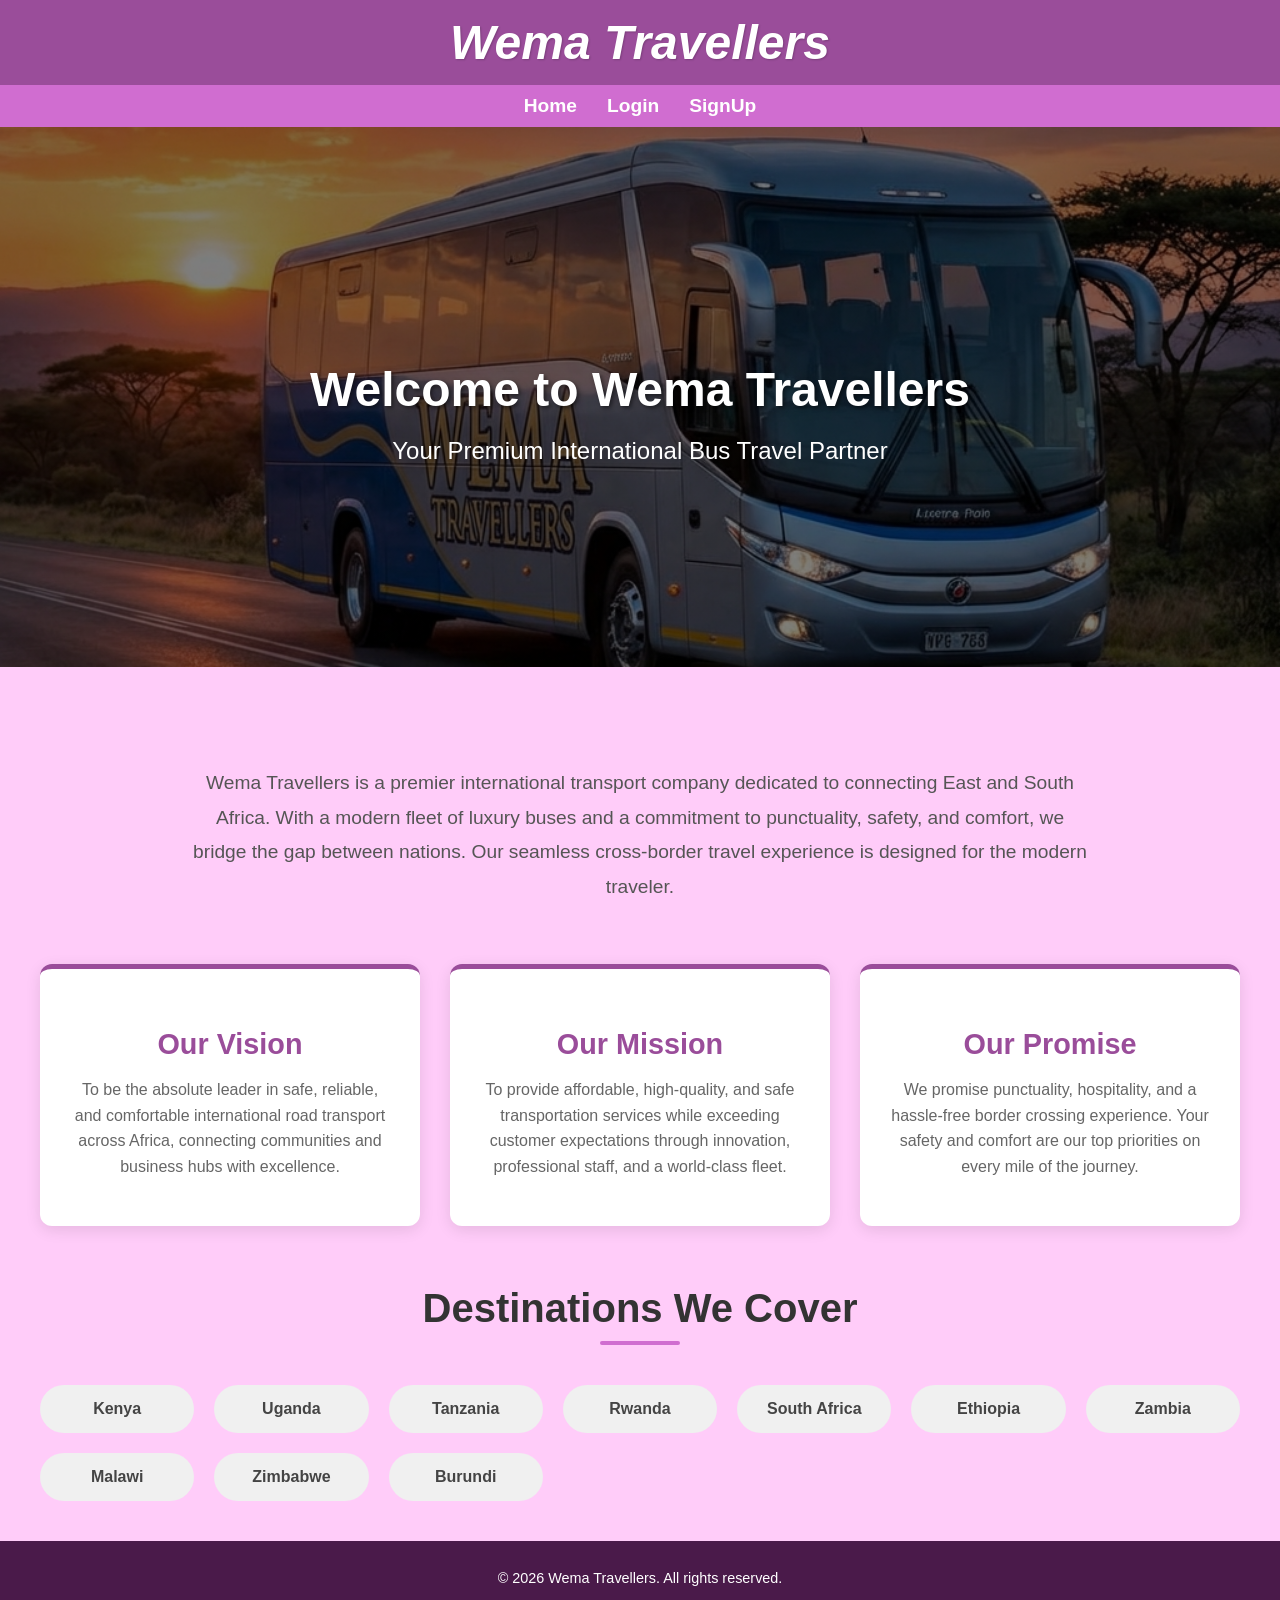
==== pages/index.html @ 7a8e4afc "Initial Commit: Add IBBS Prototype" ====
<!DOCTYPE html>
<html lang="en">

<head>
  <meta charset="UTF-8">
  <meta name="viewport" content="width=device-width, initial-scale=1.0">
  <title>Wema Travellers - Home</title>
  <link rel="stylesheet" href="css/style.css">
  <link rel="stylesheet" href="css/main.css">
  <style>
    /* Hero Section */
    .hero {
      background-image: linear-gradient(rgba(0, 0, 0, 0.5), rgba(0, 0, 0, 0.5)), url('img/wema_bus_sunset.png');
      height: 60vh;
      background-position: center;
      background-size: cover;
      display: flex;
      justify-content: center;
      align-items: center;
      text-align: center;
      color: white;
      margin-bottom: 40px;
    }

    .hero h1 {
      font-size: 3rem;
      margin-bottom: 20px;
      text-shadow: 2px 2px 4px rgba(0, 0, 0, 0.5);
    }

    .hero p {
      font-size: 1.5rem;
      max-width: 800px;
      margin: 0 auto;
    }

    /* Section Container */
    .section-container {
      max-width: 1200px;
      margin: 0 auto;
      padding: 40px 20px;
    }

    h2.section-title {
      text-align: center;
      color: #333;
      font-size: 2.5rem;
      margin-bottom: 40px;
    }

    h2.section-title::after {
      content: '';
      display: block;
      width: 80px;
      height: 4px;
      background-color: var(--pink);
      /* Using our brand pink */
      margin: 10px auto 0;
      border-radius: 2px;
    }

    /* Vision Mission Goals Grid */
    .vmg-grid {
      display: grid;
      grid-template-columns: repeat(auto-fit, minmax(300px, 1fr));
      gap: 30px;
      margin-bottom: 60px;
    }

    .vmg-card {
      background: white;
      padding: 30px;
      border-radius: 12px;
      box-shadow: 0 4px 15px rgba(0, 0, 0, 0.1);
      text-align: center;
      transition: transform 0.3s ease;
      border-top: 5px solid var(--purple);
    }

    .vmg-card:hover {
      transform: translateY(-10px);
    }

    .vmg-card h3 {
      color: var(--purple);
      font-size: 1.8rem;
      margin-bottom: 15px;
    }

    .vmg-card p {
      color: #666;
      line-height: 1.6;
    }

    /* Countries Grid */
    .countries-grid {
      display: grid;
      grid-template-columns: repeat(auto-fill, minmax(150px, 1fr));
      gap: 20px;
      text-align: center;
    }

    .country-pill {
      background-color: #f0f0f0;
      padding: 15px;
      border-radius: 50px;
      font-weight: 600;
      color: #444;
      transition: background 0.3s, color 0.3s;
    }

    /* 
    HOVER EFFECT FIX: 
    Updated to match dark purple footer theme.
    */
    .country-pill:hover {
      background-color: #4a1a4a !important;
      border: 2px solid #4a1a4a !important;
      color: white !important;
      cursor: pointer;
      transform: scale(1.05);
      font-weight: bold;
    }

    /* Intro Text */
    .intro-text {
      text-align: center;
      font-size: 1.2rem;
      color: #555;
      max-width: 900px;
      margin: 0 auto 60px;
      line-height: 1.8;
    }
  </style>
</head>

<body>

  <!-- Public Header -->
  <script src="js/header1.js"></script>

  <!-- Hero Section -->
  <div class="hero">
    <div class="hero-content">
      <h1>Welcome to Wema Travellers</h1>
      <p>Your Premium International Bus Travel Partner</p>
    </div>
  </div>

  <div class="section-container">

    <!-- Introduction -->
    <div class="intro-text">
      <p>
        Wema Travellers is a premier international transport company dedicated to connecting East and South Africa.
        With a modern fleet of luxury buses and a commitment to punctuality, safety, and comfort, we bridge the gap
        between nations.
        Our seamless cross-border travel experience is designed for the modern traveler.
      </p>
    </div>

    <!-- Vision, Mission, Goals -->
    <div class="vmg-grid">
      <div class="vmg-card">
        <h3>Our Vision</h3>
        <p>To be the absolute leader in safe, reliable, and comfortable international road transport across Africa,
          connecting communities and business hubs with excellence.</p>
      </div>
      <div class="vmg-card">
        <h3>Our Mission</h3>
        <p>To provide affordable, high-quality, and safe transportation services while exceeding customer expectations
          through innovation, professional staff, and a world-class fleet.</p>
      </div>
      <div class="vmg-card">
        <h3>Our Promise</h3>
        <p>We promise punctuality, hospitality, and a hassle-free border crossing experience. Your safety and comfort
          are our top priorities on every mile of the journey.</p>
      </div>
    </div>

    <!-- Countries Coverage -->
    <h2 class="section-title">Destinations We Cover</h2>
    <div class="countries-grid">
      <div class="country-pill">Kenya</div>
      <div class="country-pill">Uganda</div>
      <div class="country-pill">Tanzania</div>
      <div class="country-pill">Rwanda</div>
      <div class="country-pill">South Africa</div>
      <div class="country-pill">Ethiopia</div>
      <div class="country-pill">Zambia</div>
      <div class="country-pill">Malawi</div>
      <div class="country-pill">Zimbabwe</div>
      <div class="country-pill">Burundi</div>
    </div>

  </div>

  <script src="js/footer.js"></script>

</body>

</html>
---- pages/css/style.css ----
/* ========================================================================== */
/* SECONDARY STYLESHEET (style.css) */
/* ========================================================================== */
/* Theme customization. */
/* ========================================================================== */

/* --- GENERAL BODY OVERRIDES --- */
body {
  background-color: var(--body-bg);
  /* Pink */
  color: var(--text-color);
  display: flex;
  flex-direction: column;
  min-height: 100vh;
}

/* --- HEADER OVERRIDES --- */
#banner {
  background-color: var(--header-bg);
  /* Medium Purple */
}

#nav-links {
  background-color: var(--nav-bg);
  /* Light Purple */
}

#nav-links a {
  color: white !important;
  /* Force white text */
}

/* --- CONTENT BOXES --- */
/* Used for dashboard panels */
.view-container,
.profile-container,
.ticket-container {
  background: rgba(255, 255, 255, 0.5) !important;
  /* Semi-transparent white */
  border: 2px solid var(--header-bg);
  border-radius: 15px;
  margin-bottom: 40px;
  /* Preserve space at the bottom for other pages */
}

/* --- TABLES --- */
/* Force purple headers on all tables */
th {
  background-color: var(--header-bg) !important;
  color: white !important;
}

/* --- FOOTER --- */
footer,
#footer {
  background-color: #4a1a4a !important;
  /* Dark Purple for better readability and theme consistency */
  color: white !important;
  text-align: center;
  padding: 15px;
  /* Removed fixed position to allow scrolling to the bottom */
  margin-top: 0;
  font-size: 0.9rem;
  width: 100%;
  box-sizing: border-box;
}
---- pages/css/main.css ----
/* ========================================================================== */
/* MAIN STYLESHEET (main.css) */
/* ========================================================================== */
/* CORES STYLES & VARIABLES */
/* This file defines the global color palette and basic element shapes. */
/* ========================================================================== */

:root {
  /* --- COLOR PALETTE (Based on Screenshots) --- */
  --header-bg: #9a4d9a;
  /* Medium Purple (Header Background) */
  --nav-bg: #d06dd0;
  /* Lighter Purple (Nav Bar Background) */
  --body-bg: #ffccf9;
  /* Light Pink (Main Background) */
  --input-bg: #ffe6ff;
  /* Very Light Pink (Input Fields) */
  --text-color: #5a2a5a;
  /* Dark Purple (Text) */
  --button-color: #ff9999;
  /* Peachy Pink (Buttons) */
  --button-border: #000000;
  /* Black Border for Buttons/Inputs */

  /* --- BRAND COLORS (Used in new dashboard components) --- */
  --purple: #9a4d9a;
  --pink: #d06dd0;
}

/* --- GLOBAL RESET --- */
body {
  margin: 0;
  padding: 0;
  font-family: 'Comic Sans MS', 'Chalkboard SE', sans-serif;
  /* Playful font as seen in images */
  background-color: var(--body-bg);
  color: var(--text-color);
}

/* --- HEADER / BANNER --- */
#banner {
  background-color: var(--header-bg);
  color: white;
  text-align: center;
  padding: 15px;
  font-size: 1.5rem;
  font-weight: bold;
  font-style: italic;
  text-shadow: 1px 1px 2px rgba(0, 0, 0, 0.2);
}

#banner h1 {
  margin: 0;
}

/* --- NAVIGATION BAR --- */
#nav-links {
  background-color: var(--nav-bg);
  padding: 10px;
  text-align: center;
  display: flex;
  justify-content: center;
  /* Center the links */
  align-items: center;
  position: relative;
}

#nav-links a {
  color: white;
  text-decoration: none;
  font-size: 1.2rem;
  margin: 0 15px;
  font-weight: bold;
}

#nav-links a:hover {
  text-decoration: underline;
}

/* --- INPUT FIELDS (Pill Shape) --- */
input.input {
  width: 100%;
  padding: 12px 20px;
  margin: 8px 0;
  display: inline-block;
  border: 2px solid var(--button-border);
  /* Bold black border */
  border-radius: 25px;
  /* Pill shape */
  box-sizing: border-box;
  background-color: var(--input-bg);
  font-family: inherit;
  font-size: 1rem;
}

/* --- BUTTONS (Pill Shape + Shadow) --- */
.button,
button {
  background-color: var(--button-color);
  color: black;
  padding: 12px 20px;
  margin: 10px 0;
  border: 2px solid var(--button-border);
  /* Black border */
  border-radius: 25px;
  /* Pill shape */
  cursor: pointer;
  width: 100%;
  font-size: 1.1rem;
  font-weight: bold;
  box-shadow: 3px 3px 0px rgba(0, 0, 0, 1);
  /* Hard shadow effect */
  transition: transform 0.1s, box-shadow 0.1s;
}

.button:active,
button:active {
  transform: translate(2px, 2px);
  box-shadow: 1px 1px 0px rgba(0, 0, 0, 1);
}

/* Specific Button Colors override */
.cta-btn {
  background-color: #ff9999 !important;
  /* Force the peach color */
}

/* "View Ticket" Button specific style (Action Button) */
.action-btn {
  display: inline-block;
  width: auto;
  /* Don't stretch */
  padding: 5px 15px;
  font-size: 0.9rem;
  color: white !important;
  text-decoration: none;
  border-radius: 5px;
  box-shadow: none;
  border: none;
}

.btn-view {
  background-color: #9a4d9a;
}

/* Purple for view */
.btn-delete {
  background-color: #ff4d4d;
}

/* Red for delete */
.btn-cancel {
  background-color: #ba68c8;
}

/* Lighter purple/pink for cancel */

/* --- LABELS --- */
label {
  font-weight: bold;
  display: block;
  margin-top: 10px;
  margin-bottom: 5px;
  color: var(--text-color);
}

/* --- LINKS --- */
a {
  color: var(--header-bg);
  text-decoration: none;
}

a:hover {
  text-decoration: underline;
}
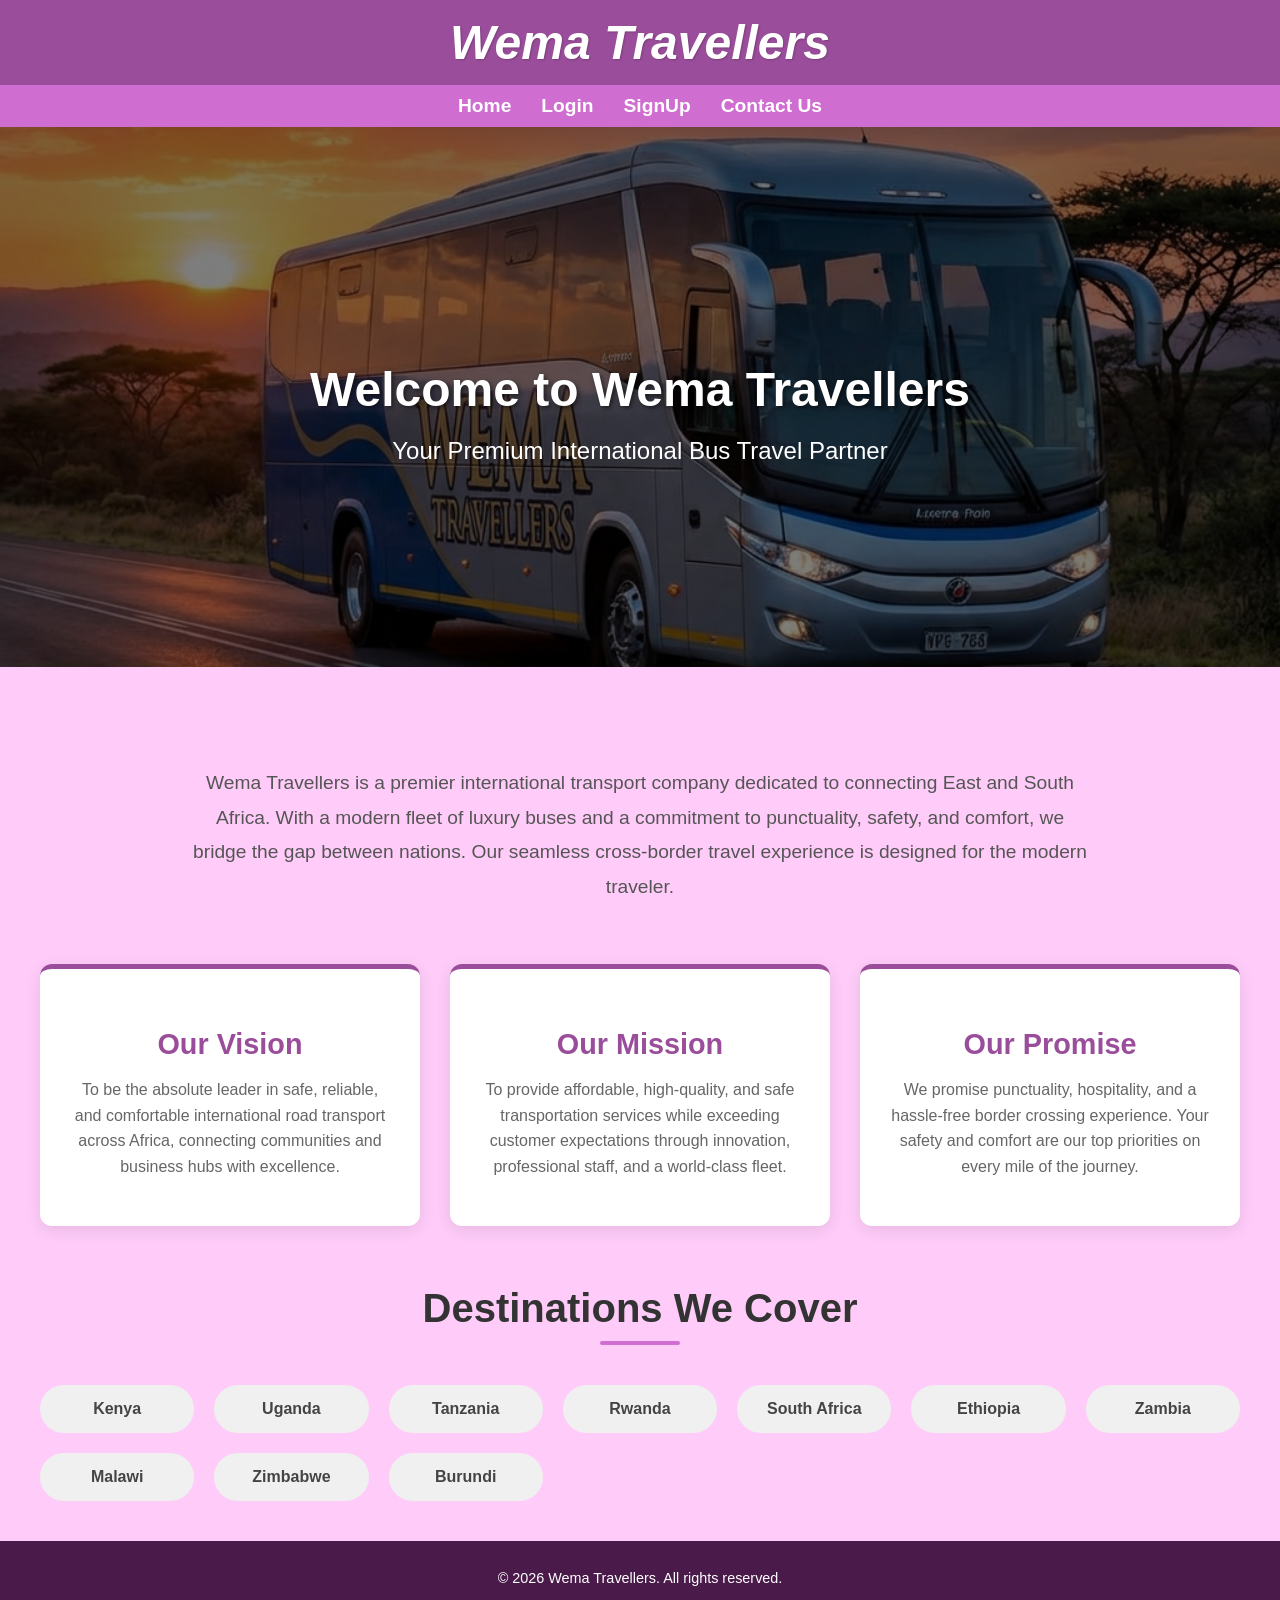
==== commit 234ffb0f: "Adding print Ticket functionality and adding dropdowns for navigation" ====
--- a/pages/index.html
+++ b/pages/index.html
@@ -1,155 +1,233 @@
-<!DOCTYPE html>
+<!DOCTYPE html> <!-- Declares this document as an HTML5 document, the modern standard for web pages. -->
 <html lang="en">
+<!-- The root element of the HTML page, specifying "en" (English) as the primary language for SEO and accessibility. -->
 
 <head>
+  <!-- Container for metadata: information about the page that isn't displayed directly to the user but is used by the browser and search engines. -->
   <meta charset="UTF-8">
+  <!-- Sets the character encoding to UTF-8, which supports almost all characters and symbols across all languages. -->
   <meta name="viewport" content="width=device-width, initial-scale=1.0">
+  <!-- Ensures the page is responsive, setting the initial zoom level to 100% and matching the device's width. -->
   <title>Wema Travellers - Home</title>
+  <!-- The text shown in the browser tab and search engine results for this page. -->
   <link rel="stylesheet" href="css/style.css">
+  <!-- Links an external CSS file for theme variables and common styles across multiple pages. -->
   <link rel="stylesheet" href="css/main.css">
+  <!-- Links an external CSS file for structural and layout-specific styles. -->
   <style>
-    /* Hero Section */
+    /* Opens an internal stylesheet block to define styles specific only to this home page. */
+    /* Hero Section - The large, visually striking header at the top of the page. */
     .hero {
+      /* background-image: Applies a visual layer. linear-gradient creates a dark overlay for text readability. */
+      /* rgba(0, 0, 0, 0.5): r=red(0), g=green(0), b=blue(0), a=alpha/transparency(0.5 or 50%). It creates a semi-transparent black. */
+      /* url('img/wema_bus_sunset.png'): The actual background image path. */
       background-image: linear-gradient(rgba(0, 0, 0, 0.5), rgba(0, 0, 0, 0.5)), url('img/wema_bus_sunset.png');
       height: 60vh;
+      /* Sets the height to 60% of the viewport height (the user's screen height). */
       background-position: center;
+      /* Ensures the focal point of the background image stays in the center of the box. */
       background-size: cover;
+      /* Commands the image to stretch or shrink to fill the entire container without losing its aspect ratio. */
       display: flex;
+      /* Enables Flexbox, an advanced layout tool for aligning child elements. */
       justify-content: center;
+      /* Horizontally centers all content within this flex container. */
       align-items: center;
-      text-align: center;
+      /* Vertically centers all content within this flex container. */
+      text-align: center;
+      /* Centers any wrapped or inline text inside this container. */
       color: white;
+      /* Sets the default text color to white for high contrast against the dark background. */
       margin-bottom: 40px;
+      /* Adds 40 pixels of empty space below the hero section to separate it from the content. */
     }
 
     .hero h1 {
       font-size: 3rem;
+      /* Sets a large font size relative to the default (typically 3 times the standard size). */
       margin-bottom: 20px;
+      /* Adds space below the main heading. */
+      /* text-shadow: Adds a subtle shadow behind the text for better readability on complex backgrounds. */
+      /* 2px(horizontal offset) 2px(vertical offset) 4px(blur radius) rgba(0,0,0,0.5)(black at 50% opacity). */
       text-shadow: 2px 2px 4px rgba(0, 0, 0, 0.5);
     }
 
     .hero p {
       font-size: 1.5rem;
+      /* Sets a slightly smaller but still significant font size for the sub-heading. */
       max-width: 800px;
+      /* Limits the text width to 800 pixels so it stays readable on wide monitors. */
       margin: 0 auto;
-    }
-
-    /* Section Container */
+      /* Centers the paragraph element itself horizontally within its parent. */
+    }
+
+    /* Section Container - Standardizes the width and padding for content blocks on the page. */
     .section-container {
       max-width: 1200px;
+      /* Prevents the content from stretching too wide on large screens, maintaining a focus center. */
       margin: 0 auto;
+      /* Centers the container block horizontally. */
       padding: 40px 20px;
+      /* Adds 40px padding to the top/bottom and 20px to the left/right. */
     }
 
     h2.section-title {
       text-align: center;
+      /* Centers the heading text. */
       color: #333;
+      /* Sets a dark grey color (#333) for a professional look. */
       font-size: 2.5rem;
+      /* Sets a large, prominent font size. */
       margin-bottom: 40px;
+      /* Adds space below the title. */
     }
 
     h2.section-title::after {
       content: '';
+      /* Required property for pseudo-elements (::after); creates a blank virtual box. */
       display: block;
+      /* Makes the box occupy its own line, allowing us to size it like an underline. */
       width: 80px;
+      /* Determines the length of the underline. */
       height: 4px;
+      /* Determines the thickness of the underline. */
       background-color: var(--pink);
-      /* Using our brand pink */
+      /* Applies the brand's primary pink color using a CSS variable. */
       margin: 10px auto 0;
+      /* Adds 10px top margin and uses 'auto' flags to center the box. */
       border-radius: 2px;
-    }
-
-    /* Vision Mission Goals Grid */
+      /* Curves the edges of the underline for a softer, more modern look. */
+    }
+
+    /* Vision Mission Goals Grid - Arrangement for internal company value cards. */
     .vmg-grid {
       display: grid;
+      /* Enables CSS Grid, the most powerful system for 2-dimensional layouts (rows and columns). */
+      /* repeat(auto-fit...): Automatically adds as many columns as fit the screen, with a minimum of 300px width. */
       grid-template-columns: repeat(auto-fit, minmax(300px, 1fr));
       gap: 30px;
+      /* Adds a 30-pixel gap between each card in the grid. */
       margin-bottom: 60px;
+      /* Adds significant space below the grid section. */
     }
 
     .vmg-card {
       background: white;
+      /* Ensures the card has a solid white backdrop. */
       padding: 30px;
+      /* Adds internal space between the card's edge and its content. */
       border-radius: 12px;
+      /* Rounds the corners of the card. */
+      /* box-shadow: Creates a soft elevation effect. 0(x) 4px(y) 15px(blur) rgba(black at 10% transparency). */
       box-shadow: 0 4px 15px rgba(0, 0, 0, 0.1);
       text-align: center;
+      /* Centers all text content inside the card. */
       transition: transform 0.3s ease;
+      /* Prepares a 0.3-second smooth animation for the 'hover' transform below. */
       border-top: 5px solid var(--purple);
+      /* Adds a thick purple border at the top for branding and visual interest. */
     }
 
     .vmg-card:hover {
       transform: translateY(-10px);
+      /* Lifts the card upwards by 10 pixels when the mouse cursor is over it. */
     }
 
     .vmg-card h3 {
       color: var(--purple);
+      /* Applies branding purple to the card title. */
       font-size: 1.8rem;
+      /* Sets a mid-range font size for headings in cards. */
       margin-bottom: 15px;
+      /* Adds space between the title and the paragraph below. */
     }
 
     .vmg-card p {
       color: #666;
+      /* Uses a softer grey for the body text to reduce eye strain. */
       line-height: 1.6;
-    }
-
-    /* Countries Grid */
+      /* Increases vertical space between lines of text for better readability. */
+    }
+
+    /* Countries Grid - Layout for the destination list labels. */
     .countries-grid {
       display: grid;
+      /* Activates grid layout mode. */
+      /* auto-fill: Similar to auto-fit, it populates the row dynamically. Each pill is min 150px wide. */
       grid-template-columns: repeat(auto-fill, minmax(150px, 1fr));
       gap: 20px;
-      text-align: center;
+      /* Spacing between the country pills. */
+      text-align: center;
+      /* Centers text within the pills. */
     }
 
     .country-pill {
       background-color: #f0f0f0;
+      /* Sets a very light grey background for the pills. */
       padding: 15px;
+      /* Internal spacing for the pill shape. */
       border-radius: 50px;
+      /* Fully rounds the sides to create a 'pill' or 'button' shape. */
       font-weight: 600;
+      /* Makes the text semi-bold. */
       color: #444;
+      /* Dark grey text. */
       transition: background 0.3s, color 0.3s;
+      /* Smoothly fades the background and text color on interaction. */
     }
 
     /* 
-    HOVER EFFECT FIX: 
-    Updated to match dark purple footer theme.
+    HOVER EFFECT: Enhances the pill appearance when hovered.
     */
     .country-pill:hover {
       background-color: #4a1a4a !important;
+      /* Forces a dark purple background on hover. */
       border: 2px solid #4a1a4a !important;
+      /* Adds a matching border. */
       color: white !important;
+      /* Flips text to white for clarity against the dark purple. */
       cursor: pointer;
+      /* Changes mouse to the hand 'clicking' icon. */
       transform: scale(1.05);
+      /* Slightly grows the button size by 5%. */
       font-weight: bold;
-    }
-
-    /* Intro Text */
+      /* Makes the text even bolder. */
+    }
+
+    /* Intro Text - The welcoming blurb below the hero section. */
     .intro-text {
       text-align: center;
+      /* Centers the introduction paragraph. */
       font-size: 1.2rem;
+      /* Sets a slightly larger than normal size for emphasis. */
       color: #555;
+      /* Medium grey text color. */
       max-width: 900px;
+      /* Prevents the lines from becoming too long and tiring to read. */
       margin: 0 auto 60px;
+      /* Centers the block and adds 60px space below it. */
       line-height: 1.8;
-    }
-  </style>
+      /* Generous spacing between text lines for a clean, open feel. */
+    }
+  </style> <!-- Closes the internal style block. -->
 </head>
 
-<body>
-
-  <!-- Public Header -->
+<body> <!-- The visible content of the page starts here. -->
+
+  <!-- Public Header - Dynamically injects the standard navigation bar for visitors. -->
   <script src="js/header1.js"></script>
 
-  <!-- Hero Section -->
-  <div class="hero">
-    <div class="hero-content">
-      <h1>Welcome to Wema Travellers</h1>
-      <p>Your Premium International Bus Travel Partner</p>
+  <!-- Hero Section - Visual branding area. -->
+  <div class="hero"> <!-- Background container. -->
+    <div class="hero-content"> <!-- Inner container for text centering. -->
+      <h1>Welcome to Wema Travellers</h1> <!-- Main tagline. -->
+      <p>Your Premium International Bus Travel Partner</p> <!-- Mission summary. -->
     </div>
   </div>
 
-  <div class="section-container">
-
-    <!-- Introduction -->
+  <div class="section-container"> <!-- Main content wrapper for standard alignment. -->
+
+    <!-- Introduction Paragraph -->
     <div class="intro-text">
       <p>
         Wema Travellers is a premier international transport company dedicated to connecting East and South Africa.
@@ -159,29 +237,29 @@
       </p>
     </div>
 
-    <!-- Vision, Mission, Goals -->
-    <div class="vmg-grid">
-      <div class="vmg-card">
-        <h3>Our Vision</h3>
+    <!-- Vision, Mission, and Promises (Value Cards) -->
+    <div class="vmg-grid"> <!-- Grid wrapper. -->
+      <div class="vmg-card"> <!-- Individual value card. -->
+        <h3>Our Vision</h3> <!-- Card Title. -->
         <p>To be the absolute leader in safe, reliable, and comfortable international road transport across Africa,
-          connecting communities and business hubs with excellence.</p>
+          connecting communities and business hubs with excellence.</p> <!-- Vision description. -->
       </div>
-      <div class="vmg-card">
-        <h3>Our Mission</h3>
+      <div class="vmg-card"> <!-- Individual value card. -->
+        <h3>Our Mission</h3> <!-- Card Title. -->
         <p>To provide affordable, high-quality, and safe transportation services while exceeding customer expectations
-          through innovation, professional staff, and a world-class fleet.</p>
+          through innovation, professional staff, and a world-class fleet.</p> <!-- Mission description. -->
       </div>
-      <div class="vmg-card">
-        <h3>Our Promise</h3>
+      <div class="vmg-card"> <!-- Individual value card. -->
+        <h3>Our Promise</h3> <!-- Card Title. -->
         <p>We promise punctuality, hospitality, and a hassle-free border crossing experience. Your safety and comfort
-          are our top priorities on every mile of the journey.</p>
+          are our top priorities on every mile of the journey.</p> <!-- Promise description. -->
       </div>
     </div>
 
-    <!-- Countries Coverage -->
-    <h2 class="section-title">Destinations We Cover</h2>
-    <div class="countries-grid">
-      <div class="country-pill">Kenya</div>
+    <!-- Countries Coverage (Visual List) -->
+    <h2 class="section-title">Destinations We Cover</h2> <!-- Section heading with custom underline. -->
+    <div class="countries-grid"> <!-- Grid of country labels. -->
+      <div class="country-pill">Kenya</div> <!-- Individual country label. -->
       <div class="country-pill">Uganda</div>
       <div class="country-pill">Tanzania</div>
       <div class="country-pill">Rwanda</div>
@@ -193,10 +271,11 @@
       <div class="country-pill">Burundi</div>
     </div>
 
-  </div>
-
+  </div> <!-- Closes the section-container. -->
+
+  <!-- Footer - Dynamically injects the standard bottom bar (copyright, etc.). -->
   <script src="js/footer.js"></script>
 
-</body>
-
-</html>+</body> <!-- End of the page container. -->
+
+</html> <!-- End of the HTML document. -->
--- a/pages/css/style.css
+++ b/pages/css/style.css
@@ -1,66 +1,119 @@
 /* ========================================================================== */
 /* SECONDARY STYLESHEET (style.css) */
+/* This file is used for fine-tuning the theme and overriding global defaults for specific layouts. */
 /* ========================================================================== */
 /* Theme customization. */
 /* ========================================================================== */
 
+/*
+ * =========================================================================
+ * CSS !IMPORTANT PROPERTY EXPLANATION
+ * =========================================================================
+ * The '!important' syntax is a CSS rule used to "force" a specific style to apply,
+ * even if there are other rules that would normally override it.
+ *
+ * HOW IT WORKS:
+ * 1. CSS normally follows "Specificity" (IDs beat classes, classes beat tags).
+ * 2. It also follows "Source Order" (the rule further down in the file wins).
+ * 3. When you add '!important' to a property, it breaks these rules and
+ *    gives that specific property the HIGHEST priority possible.
+ *
+ * WHEN TO USE IT:
+ * - When you need to override complex styles from external libraries.
+ * - When you want to ensure a utility class (like a hidden class) ALWAYS works.
+ *
+ * CAUTION:
+ * Overusing !important can make a stylesheet very hard to maintain because it
+ * creates "unbreakable" rules that are difficult to change later.
+ * =========================================================================
+ */
+
 /* --- GENERAL BODY OVERRIDES --- */
-body {
+:root {
+  /* Targeted styles to modify the page body's layout further. */
   background-color: var(--body-bg);
+  /* Enforces the light pink/body background. */
   /* Pink */
   color: var(--text-color);
+  /* Enforces the dark purple text color. */
   display: flex;
+  /* Enables Flexbox on the body itself to manage page-level structure. */
   flex-direction: column;
+  /* Organizes children (Header, Content, Footer) in a vertical stack. */
   min-height: 100vh;
+  /* Ensures the body always spans at least the full height of the user's screen. */
 }
 
 /* --- HEADER OVERRIDES --- */
 #banner {
+  /* Overrides for the unique Banner ID. */
   background-color: var(--header-bg);
+  /* Directly links to the medium purple branding color. */
   /* Medium Purple */
 }
 
 #nav-links {
+  /* Overrides for the navigation link container. */
   background-color: var(--nav-bg);
+  /* Directly links to the lighter lavender/purple branding color. */
   /* Light Purple */
 }
 
 #nav-links a {
+  /* Specific overrides for navigational anchor (link) tags. */
   color: white !important;
+  /* Uses !important to force the white color, overriding any generic link color rules. */
   /* Force white text */
 }
 
 /* --- CONTENT BOXES --- */
-/* Used for dashboard panels */
+/* These classes define standardized containers for dashboard panels and profile modules. */
 .view-container,
 .profile-container,
 .ticket-container {
+  /* background: applies a semi-transparent white wash. */
+  /* rgba(255, 255, 255, 0.5): Red=255, Green=255, Blue=255 (White) at 0.5 (50%) transparency. */
   background: rgba(255, 255, 255, 0.5) !important;
   /* Semi-transparent white */
   border: 2px solid var(--header-bg);
+  /* Adds a 2px solid purple outline to separate the box from the pink background. */
   border-radius: 15px;
+  /* Adds significant curvature to the corners for a soft UI feel. */
   margin-bottom: 40px;
+  /* Adds 40px space below each container to prevent crowding. */
   /* Preserve space at the bottom for other pages */
 }
 
 /* --- TABLES --- */
-/* Force purple headers on all tables */
+/* Applies a high-visibility theme to all table data representations. */
 th {
+  /* Styles specifically for Table Header cells. */
   background-color: var(--header-bg) !important;
+  /* Forces the purple header background. */
   color: white !important;
+  /* Forces the text in headers to be bold white for maximum contrast. */
 }
 
 /* --- FOOTER --- */
 footer,
 #footer {
+  /* Targeted styles for the bottom-of-page area. */
   background-color: #4a1a4a !important;
+  /* Sets a extremely dark purple, almost black, for a grounded footer. */
   /* Dark Purple for better readability and theme consistency */
   color: white !important;
+  /* Forces copyright and link text to be white. */
   text-align: center;
+  /* Centers the footer content. */
   padding: 15px;
+  /* Adds 15px of internal padding. */
   /* Removed fixed position to allow scrolling to the bottom */
   margin-top: 0;
+  /* Ensures the footer sits flush against its preceding content unless a gap is specified elsewhere. */
   font-size: 0.9rem;
+  /* Sets a slightly smaller text size for secondary footer info. */
   width: 100%;
+  /* Ensures the footer spans the entire width of the page. */
   box-sizing: border-box;
+  /* Includes the 15px padding inside the 100% width calculation. */
 }
--- a/pages/css/main.css
+++ b/pages/css/main.css
@@ -1,175 +1,239 @@
 /* ========================================================================== */
 /* MAIN STYLESHEET (main.css) */
+/* This is the primary CSS file that defines the global look and feel of the application. */
 /* ========================================================================== */
-/* CORES STYLES & VARIABLES */
-/* This file defines the global color palette and basic element shapes. */
+/* CORE STYLES & VARIABLES */
+/* We define global design tokens here (colors, spacing) to ensure consistency across all pages. */
 /* ========================================================================== */
 
-:root {
-  /* --- COLOR PALETTE (Based on Screenshots) --- */
-  --header-bg: #9a4d9a;
+:root { /* The :root pseudo-class represents the <html> element and is used to store global CSS variables. */
+  /* --- COLOR PALETTE (Based on Branding requirements) --- */
+  --header-bg: #9a4d9a; /* Defines a Medium Purple color for the top header section. */
   /* Medium Purple (Header Background) */
-  --nav-bg: #d06dd0;
+  --nav-bg: #d06dd0; /* Defines a Lighter Purple for the navigation link area. */
   /* Lighter Purple (Nav Bar Background) */
-  --body-bg: #ffccf9;
+  --body-bg: #ffccf9; /* Defines a soft Light Pink for the main page background. */
   /* Light Pink (Main Background) */
-  --input-bg: #ffe6ff;
+  --input-bg: #ffe6ff; /* Defines an even lighter pink/white tint for the backgrounds of input boxes. */
   /* Very Light Pink (Input Fields) */
-  --text-color: #5a2a5a;
+  --text-color: #5a2a5a; /* Defines a high-contrast Dark Purple specifically for text readability. */
   /* Dark Purple (Text) */
-  --button-color: #ff9999;
+  --button-color: #ff9999; /* Defines a 'Peachy Pink' shade used for primary interaction buttons. */
   /* Peachy Pink (Buttons) */
-  --button-border: #000000;
+  --button-border: #000000; /* Defines Solid Black for borders to give a bold, defined look. */
   /* Black Border for Buttons/Inputs */
 
   /* --- BRAND COLORS (Used in new dashboard components) --- */
-  --purple: #9a4d9a;
-  --pink: #d06dd0;
+  --purple: #9a4d9a; /* Re-declaring branding purple for specific component usage. */
+  --pink: #d06dd0; /* Re-declaring branding pink for specific component usage. */
 }
 
 /* --- GLOBAL RESET --- */
-body {
+body { /* Targeted styles for the entire page body. */
+  margin: 0; /* Removes default browser margin (white space around the edges). */
+  padding: 0; /* Removes default browser padding. */
+  font-family: 'Comic Sans MS', 'Chalkboard SE', sans-serif; /* Sets a playful, rounded typography style. */
+  /* Comic Sans MS is the primary choice; Chalkboard SE is the Mac fallback; sans-serif is the generic system fallback. */
+  background-color: var(--body-bg); /* Applies the global pink background defined in the :root variables. */
+  color: var(--text-color); /* Applies the global dark purple text color for all content. */
+}
+
+/* --- HEADER / BANNER --- */
+#banner { /* Styles for the unique element with ID 'banner' (usually at the very top). */
+  background-color: var(--header-bg); /* Sets background to the branding purple. */
+  color: white; /* Forces text inside the banner to be pure white. */
+  text-align: center; /* Centers any text or child elements horizontally. */
+  padding: 15px; /* Adds 15 pixels of internal cushion space. */
+  font-size: 1.5rem; /* Makes the banner text 50% larger than the base font (1.5x size). */
+  font-weight: bold; /* Makes the text thick/heavy. */
+  font-style: italic; /* Slants the text to the right for a stylized look. */
+  /* text-shadow: Adds a drop shadow. 1px(right) 1px(down) 2px(blur) rgba(black at 20% opacity). */
+  text-shadow: 1px 1px 2px rgba(0, 0, 0, 0.2);
+}
+
+#banner h1 { /* Targeted styles for any <h1> tag nested inside the banner. */
+  margin: 0; /* Removes default heading margins to keep the banner height compact and predictable. */
+}
+
+/* --- NAVIGATION BAR --- */
+#nav-links { /* Container for the site's primary menu links. */
+  background-color: var(--nav-bg); /* Sets the lighter purple background. */
+  padding: 10px; /* Internal cushion. */
+  text-align: center; /* Centers content for browsers that don't support flexbox. */
+  display: flex; /* Activates Flexbox layout mode. */
+  justify-content: center; /* Centers the menu links horizontally. */
+  align-items: center; /* Aligns the links vertically within the 10px padding. */
+  position: relative; /* Allows child elements to be positioned relative to this bar if needed. */
+}
+
+#nav-links a { /* Styles for the links (anchors) inside the navigation bar. */
+  color: white; /* Forces links to be white. */
+  text-decoration: none; /* Removes the default blue underline from links. */
+  font-size: 1.2rem; /* Sets a clear, readable size. */
+  margin: 0 15px; /* Adds 15px gap on the left and right of EACH link to separate them. */
+  font-weight: bold; /* Makes the menu items stand out. */
+}
+
+#nav-links a:hover { /* Visual feedback when the user's mouse is over a link. */
+  text-decoration: underline; /* Briefly adds an underline to signal that the item is clickable. */
+}
+
+/* --- DROPDOWN NAVIGATION --- */
+.dropdown {
+  position: relative;
+  display: inline-block;
+}
+
+.dropdown-content {
+  display: none;
+  position: absolute;
+  background-color: #f9f9f9;
+  min-width: 200px;
+  box-shadow: 0px 8px 16px 0px rgba(0,0,0,0.2);
+  z-index: 1000;
+  border-radius: 8px;
+  top: 100%;
+  left: 50%;
+  transform: translateX(-50%);
+  padding: 10px 0;
+  text-align: left;
+}
+
+#nav-links .dropdown-content a {
+  color: #000000 !important; /* Force black for maximum visibility */
+  padding: 8px 16px;
+  text-decoration: none;
+  display: block;
   margin: 0;
-  padding: 0;
-  font-family: 'Comic Sans MS', 'Chalkboard SE', sans-serif;
-  /* Playful font as seen in images */
-  background-color: var(--body-bg);
-  color: var(--text-color);
-}
-
-/* --- HEADER / BANNER --- */
-#banner {
-  background-color: var(--header-bg);
-  color: white;
-  text-align: center;
-  padding: 15px;
-  font-size: 1.5rem;
-  font-weight: bold;
-  font-style: italic;
-  text-shadow: 1px 1px 2px rgba(0, 0, 0, 0.2);
-}
-
-#banner h1 {
-  margin: 0;
-}
-
-/* --- NAVIGATION BAR --- */
-#nav-links {
-  background-color: var(--nav-bg);
-  padding: 10px;
-  text-align: center;
-  display: flex;
-  justify-content: center;
-  /* Center the links */
-  align-items: center;
-  position: relative;
-}
-
-#nav-links a {
-  color: white;
-  text-decoration: none;
-  font-size: 1.2rem;
-  margin: 0 15px;
-  font-weight: bold;
-}
-
-#nav-links a:hover {
-  text-decoration: underline;
+  font-size: 0.85rem;
+  transition: background-color 0.2s;
+}
+
+.dropdown-content a:hover {
+  background-color: #f1f1f1;
+  text-decoration: none !important;
+}
+
+.dropdown:hover .dropdown-content {
+  display: block;
+}
+
+/* Role-based Visibility Control - ENSURING DROPDOWNS SHOW UP */
+.admin-only, .user-only, .agent-only { display: none !important; }
+
+body.admin-role .admin-only { 
+    display: inline-block !important; 
+}
+
+body.agent-role .agent-only { 
+    display: inline-block !important; 
+}
+
+body.passenger-role .user-only { 
+    display: inline-block !important; 
 }
 
 /* --- INPUT FIELDS (Pill Shape) --- */
-input.input {
-  width: 100%;
-  padding: 12px 20px;
-  margin: 8px 0;
-  display: inline-block;
-  border: 2px solid var(--button-border);
-  /* Bold black border */
-  border-radius: 25px;
-  /* Pill shape */
-  box-sizing: border-box;
-  background-color: var(--input-bg);
-  font-family: inherit;
-  font-size: 1rem;
+input.input { /* Styles for <input> elements with the class 'input'. */
+  width: 100%; /* Forces the field to stretch to the full width of its container. */
+  padding: 12px 20px; /* 12px top/bottom and 20px left/right for comfortable typing space. */
+  margin: 8px 0; /* adds vertical spacing to separate fields. */
+  display: inline-block; /* Allows the element to respect width/padding while staying in the flow. */
+  border: 2px solid var(--button-border); /* Applies a solid 2px black border. */
+  border-radius: 25px; /* Curves the edges significantly to create a smooth 'pill' shape. */
+  box-sizing: border-box; /* Ensures padding and border are included in the 100% width calculation. */
+  background-color: var(--input-bg); /* Applies the light pink background color. */
+  font-family: inherit; /* Inherits the playful 'Comic Sans' font from the body. */
+  font-size: 1rem; /* Standard text size for inputs. */
 }
 
 /* --- BUTTONS (Pill Shape + Shadow) --- */
 .button,
-button {
-  background-color: var(--button-color);
-  color: black;
-  padding: 12px 20px;
-  margin: 10px 0;
-  border: 2px solid var(--button-border);
-  /* Black border */
-  border-radius: 25px;
-  /* Pill shape */
-  cursor: pointer;
-  width: 100%;
-  font-size: 1.1rem;
-  font-weight: bold;
+button { /* Shared styles for links styled as buttons (.button) and actual <button> elements. */
+  background-color: var(--button-color); /* The signature peach color. */
+  color: black; /* Dark text for high contrast. */
+  padding: 12px 20px; /* Comfortable clicking area. */
+  margin: 10px 0; /* Vertical spacing. */
+  border: 2px solid var(--button-border); /* Strong black border. */
+  border-radius: 25px; /* Pill shape matching the inputs. */
+  cursor: pointer; /* Mandatory visual cue: changes cursor to pointer (hand). */
+  width: 100%; /* Full-width buttons for a bold mobile-friendly UI. */
+  font-size: 1.1rem; /* Slightly larger text for calls to action. */
+  font-weight: bold; /* Bold text for importance. */
+  /* box-shadow: Creates a 'retro' hard shadow. 3px(right) 3px(down) 0px(no blur) Black at 100% opacity. */
   box-shadow: 3px 3px 0px rgba(0, 0, 0, 1);
-  /* Hard shadow effect */
-  transition: transform 0.1s, box-shadow 0.1s;
+  transition: transform 0.1s, box-shadow 0.1s; /* Enables quick 0.1s animation when clicked. */
 }
 
 .button:active,
-button:active {
-  transform: translate(2px, 2px);
+button:active { /* State triggered while the button is being held down by the user's mouse/finger. */
+  transform: translate(2px, 2px); /* Physically shifts the button 2px right and 2px down. */
+  /* Shrinks the shadow to 1px to simulate the button being 'pressed' into the page. */
   box-shadow: 1px 1px 0px rgba(0, 0, 0, 1);
 }
 
 /* Specific Button Colors override */
-.cta-btn {
-  background-color: #ff9999 !important;
-  /* Force the peach color */
-}
-
-/* "View Ticket" Button specific style (Action Button) */
+.cta-btn { /* 'Call To Action' specific class. */
+  background-color: #ff9999 !important; /* !important ensures the peachy peach color is always used regardless of other cascade rules. */
+}
+
+/* "Action Buttons" - Smaller buttons used inside table rows or detail views. */
 .action-btn {
-  display: inline-block;
-  width: auto;
-  /* Don't stretch */
-  padding: 5px 15px;
-  font-size: 0.9rem;
-  color: white !important;
-  text-decoration: none;
-  border-radius: 5px;
-  box-shadow: none;
-  border: none;
-}
-
-.btn-view {
-  background-color: #9a4d9a;
-}
-
-/* Purple for view */
-.btn-delete {
-  background-color: #ff4d4d;
-}
-
-/* Red for delete */
-.btn-cancel {
-  background-color: #ba68c8;
-}
-
-/* Lighter purple/pink for cancel */
+  display: inline-block; /* Allows buttons to sit side-by-side. */
+  width: auto; /* Does not stretch to 100%. */
+  padding: 8px 18px; /* Slightly larger for better touch/click targets. */
+  font-size: 0.85rem; /* Smaller text for secondary actions. */
+  color: white !important; /* Forces text to white. */
+  text-decoration: none; /* Removes underlines. */
+  border-radius: 50px; /* Modern Pill Shape for all action buttons. */
+  box-shadow: 2px 2px 5px rgba(0,0,0,0.1); /* Subtle elevation. */
+  border: none; /* Removes the heavy border. */
+  font-weight: 700;
+  transition: all 0.2s;
+}
+
+.action-btn:hover {
+    transform: scale(1.05);
+    opacity: 0.9;
+}
+
+.btn-view { /* Stylized specifically for viewing records. */
+  background-color: #9a4d9a; /* Deep purple background. */
+}
+
+.btn-delete { /* Color-coding specifically for destructive/permanent actions. */
+  background-color: #ff4d4d; /* Bright red signals 'Danger' or 'Delete'. */
+}
+
+.btn-cancel { /* Color-coding for non-destructive removals (cancellations). */
+  background-color: #f59e0b; /* Vibrant Orange for Warning/Cancel. */
+}
+
+.btn-print { /* Purple Print Button as requested. */
+    background-color: #9a4d9a;
+}
+
+.print-btn { /* Alias for compatibility. */
+    background-color: #9a4d9a;
+    color: white !important;
+    border-radius: 50px;
+}
 
 /* --- LABELS --- */
-label {
-  font-weight: bold;
-  display: block;
-  margin-top: 10px;
-  margin-bottom: 5px;
-  color: var(--text-color);
+label { /* Styles for the text descriptive tags above input fields. */
+  font-weight: bold; /* Bold labels for clarity and professional structure. */
+  display: block; /* Moves the label to its own line so the input field follows below it. */
+  margin-top: 10px; /* Gap above the label. */
+  margin-bottom: 5px; /* Gap between the label and its input field. */
+  color: var(--text-color); /* Uses branding dark purple. */
 }
 
 /* --- LINKS --- */
-a {
-  color: var(--header-bg);
-  text-decoration: none;
-}
-
-a:hover {
-  text-decoration: underline;
+a { /* Global styles for hyperlink tags. */
+  color: var(--header-bg); /* Sets links to branding purple by default. */
+  text-decoration: none; /* Removes underlines to keep the UI clean. */
+}
+
+a:hover { /* Visual feedback. */
+  text-decoration: underline; /* Re-adds underline to show interaction. */
 }
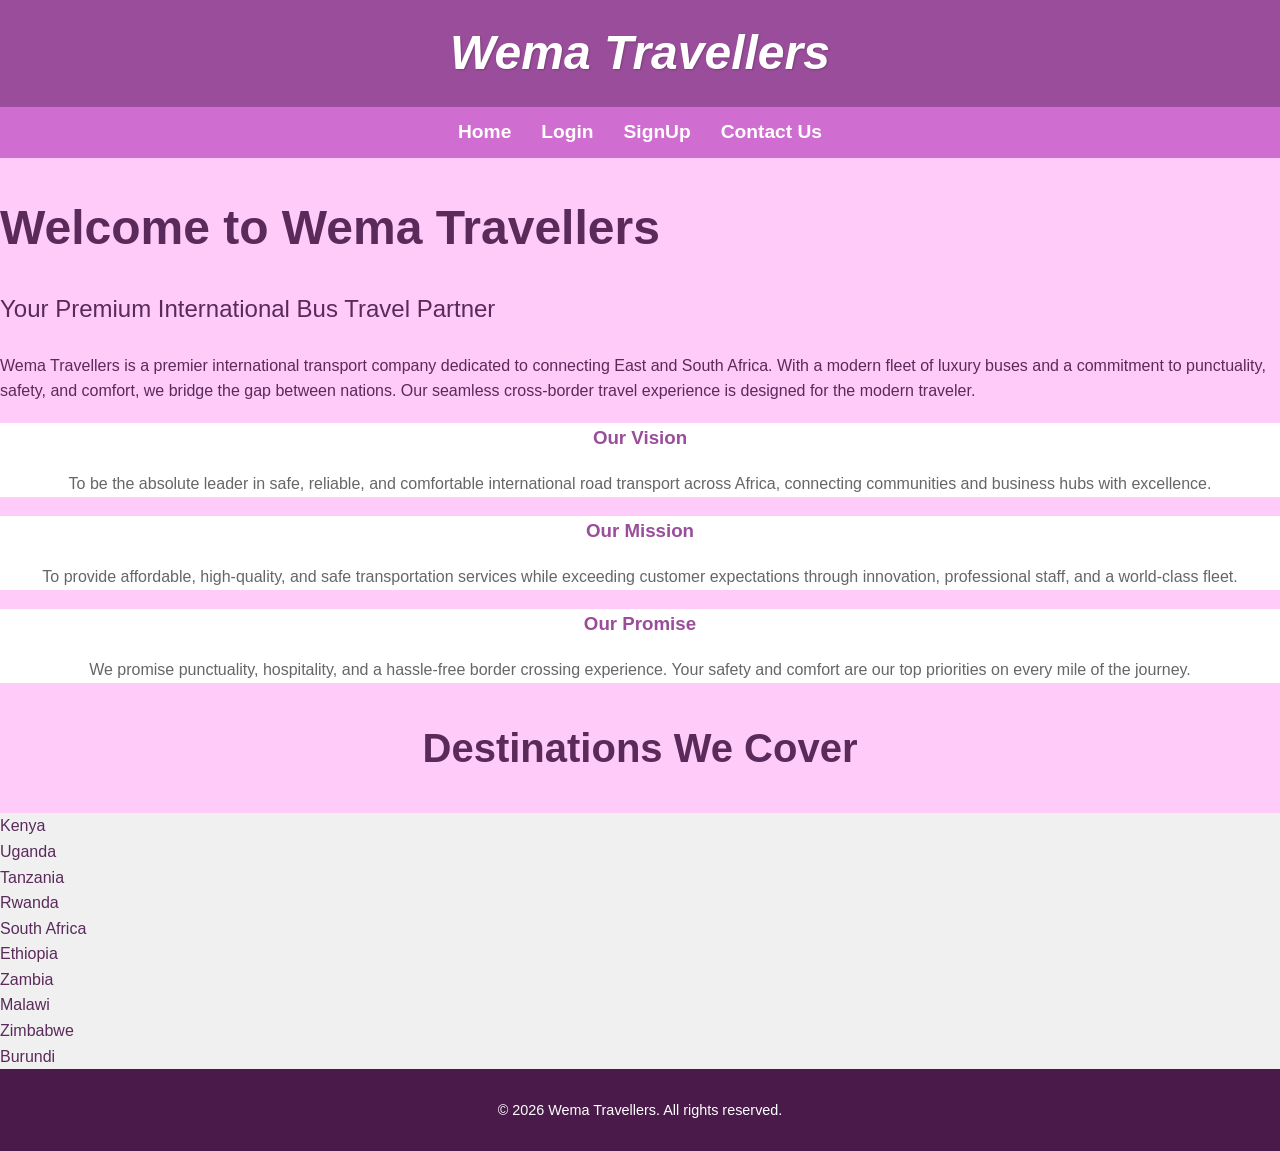
==== commit 0360be70: "Comments refactoring" ====
--- a/pages/index.html
+++ b/pages/index.html
@@ -1,233 +1,190 @@
 <!DOCTYPE html> <!-- Declares this document as an HTML5 document, the modern standard for web pages. -->
 <html lang="en">
-<!-- The root element of the HTML page, specifying "en" (English) as the primary language for SEO and accessibility. -->
-
 <head>
-  <!-- Container for metadata: information about the page that isn't displayed directly to the user but is used by the browser and search engines. -->
   <meta charset="UTF-8">
-  <!-- Sets the character encoding to UTF-8, which supports almost all characters and symbols across all languages. -->
   <meta name="viewport" content="width=device-width, initial-scale=1.0">
-  <!-- Ensures the page is responsive, setting the initial zoom level to 100% and matching the device's width. -->
   <title>Wema Travellers - Home</title>
-  <!-- The text shown in the browser tab and search engine results for this page. -->
   <link rel="stylesheet" href="css/style.css">
-  <!-- Links an external CSS file for theme variables and common styles across multiple pages. -->
   <link rel="stylesheet" href="css/main.css">
-  <!-- Links an external CSS file for structural and layout-specific styles. -->
   <style>
-    /* Opens an internal stylesheet block to define styles specific only to this home page. */
-    /* Hero Section - The large, visually striking header at the top of the page. */
+<!-- Opens an internal stylesheet block to define styles specific only to this home page. -->
+<!-- Hero Section - The large, visually striking header at the top of the page. -->
     .hero {
-      /* background-image: Applies a visual layer. linear-gradient creates a dark overlay for text readability. */
-      /* rgba(0, 0, 0, 0.5): r=red(0), g=green(0), b=blue(0), a=alpha/transparency(0.5 or 50%). It creates a semi-transparent black. */
-      /* url('img/wema_bus_sunset.png'): The actual background image path. */
+<!-- background-image: Applies a visual layer. linear-gradient creates a dark overlay for text readability. -->
       background-image: linear-gradient(rgba(0, 0, 0, 0.5), rgba(0, 0, 0, 0.5)), url('img/wema_bus_sunset.png');
       height: 60vh;
-      /* Sets the height to 60% of the viewport height (the user's screen height). */
       background-position: center;
-      /* Ensures the focal point of the background image stays in the center of the box. */
+<!-- Ensures the focal point of the background image stays in the center of the box. -->
       background-size: cover;
-      /* Commands the image to stretch or shrink to fill the entire container without losing its aspect ratio. */
       display: flex;
-      /* Enables Flexbox, an advanced layout tool for aligning child elements. */
+<!-- Enables Flexbox, an advanced layout tool for aligning child elements. -->
       justify-content: center;
-      /* Horizontally centers all content within this flex container. */
+<!-- Horizontally centers all content within this flex container. -->
       align-items: center;
-      /* Vertically centers all content within this flex container. */
-      text-align: center;
-      /* Centers any wrapped or inline text inside this container. */
+<!-- Vertically centers all content within this flex container. -->
+      text-align: center;
+<!-- Centers any wrapped or inline text inside this container. -->
       color: white;
-      /* Sets the default text color to white for high contrast against the dark background. */
+<!-- Sets the default text color to white for high contrast against the dark background. -->
       margin-bottom: 40px;
-      /* Adds 40 pixels of empty space below the hero section to separate it from the content. */
-    }
-
+<!-- Adds 40 pixels of empty space below the hero section to separate it from the content. -->
+    }
     .hero h1 {
       font-size: 3rem;
-      /* Sets a large font size relative to the default (typically 3 times the standard size). */
       margin-bottom: 20px;
-      /* Adds space below the main heading. */
-      /* text-shadow: Adds a subtle shadow behind the text for better readability on complex backgrounds. */
-      /* 2px(horizontal offset) 2px(vertical offset) 4px(blur radius) rgba(0,0,0,0.5)(black at 50% opacity). */
+<!-- Adds space below the main heading. -->
+<!-- text-shadow: Adds a subtle shadow behind the text for better readability on complex backgrounds. -->
       text-shadow: 2px 2px 4px rgba(0, 0, 0, 0.5);
     }
-
     .hero p {
       font-size: 1.5rem;
-      /* Sets a slightly smaller but still significant font size for the sub-heading. */
+<!-- Sets a slightly smaller but still significant font size for the sub-heading. -->
       max-width: 800px;
-      /* Limits the text width to 800 pixels so it stays readable on wide monitors. */
+<!-- Limits the text width to 800 pixels so it stays readable on wide monitors. -->
       margin: 0 auto;
-      /* Centers the paragraph element itself horizontally within its parent. */
-    }
-
-    /* Section Container - Standardizes the width and padding for content blocks on the page. */
+<!-- Centers the paragraph element itself horizontally within its parent. -->
+    }
+<!-- Section Container - Standardizes the width and padding for content blocks on the page. -->
     .section-container {
       max-width: 1200px;
-      /* Prevents the content from stretching too wide on large screens, maintaining a focus center. */
+<!-- Prevents the content from stretching too wide on large screens, maintaining a focus center. -->
       margin: 0 auto;
-      /* Centers the container block horizontally. */
+<!-- Centers the container block horizontally. -->
       padding: 40px 20px;
-      /* Adds 40px padding to the top/bottom and 20px to the left/right. */
-    }
-
+<!-- Adds 40px padding to the top/bottom and 20px to the left/right. -->
+    }
     h2.section-title {
       text-align: center;
-      /* Centers the heading text. */
+<!-- Centers the heading text. -->
       color: #333;
-      /* Sets a dark grey color (#333) for a professional look. */
       font-size: 2.5rem;
-      /* Sets a large, prominent font size. */
+<!-- Sets a large, prominent font size. -->
       margin-bottom: 40px;
-      /* Adds space below the title. */
-    }
-
+<!-- Adds space below the title. -->
+    }
     h2.section-title::after {
       content: '';
-      /* Required property for pseudo-elements (::after); creates a blank virtual box. */
       display: block;
-      /* Makes the box occupy its own line, allowing us to size it like an underline. */
+<!-- Makes the box occupy its own line, allowing us to size it like an underline. -->
       width: 80px;
-      /* Determines the length of the underline. */
+<!-- Determines the length of the underline. -->
       height: 4px;
-      /* Determines the thickness of the underline. */
+<!-- Determines the thickness of the underline. -->
       background-color: var(--pink);
-      /* Applies the brand's primary pink color using a CSS variable. */
+<!-- Applies the brand's primary pink color using a CSS variable. -->
       margin: 10px auto 0;
-      /* Adds 10px top margin and uses 'auto' flags to center the box. */
+<!-- Adds 10px top margin and uses 'auto' flags to center the box. -->
       border-radius: 2px;
-      /* Curves the edges of the underline for a softer, more modern look. */
-    }
-
-    /* Vision Mission Goals Grid - Arrangement for internal company value cards. */
+<!-- Curves the edges of the underline for a softer, more modern look. -->
+    }
+<!-- Vision Mission Goals Grid - Arrangement for internal company value cards. -->
     .vmg-grid {
       display: grid;
-      /* Enables CSS Grid, the most powerful system for 2-dimensional layouts (rows and columns). */
-      /* repeat(auto-fit...): Automatically adds as many columns as fit the screen, with a minimum of 300px width. */
       grid-template-columns: repeat(auto-fit, minmax(300px, 1fr));
       gap: 30px;
-      /* Adds a 30-pixel gap between each card in the grid. */
+<!-- Adds a 30-pixel gap between each card in the grid. -->
       margin-bottom: 60px;
-      /* Adds significant space below the grid section. */
-    }
-
+<!-- Adds significant space below the grid section. -->
+    }
     .vmg-card {
       background: white;
-      /* Ensures the card has a solid white backdrop. */
+<!-- Ensures the card has a solid white backdrop. -->
       padding: 30px;
-      /* Adds internal space between the card's edge and its content. */
+<!-- Adds internal space between the card's edge and its content. -->
       border-radius: 12px;
-      /* Rounds the corners of the card. */
-      /* box-shadow: Creates a soft elevation effect. 0(x) 4px(y) 15px(blur) rgba(black at 10% transparency). */
+<!-- Rounds the corners of the card. -->
       box-shadow: 0 4px 15px rgba(0, 0, 0, 0.1);
       text-align: center;
-      /* Centers all text content inside the card. */
+<!-- Centers all text content inside the card. -->
       transition: transform 0.3s ease;
-      /* Prepares a 0.3-second smooth animation for the 'hover' transform below. */
+<!-- Prepares a 0.3-second smooth animation for the 'hover' transform below. -->
       border-top: 5px solid var(--purple);
-      /* Adds a thick purple border at the top for branding and visual interest. */
-    }
-
+<!-- Adds a thick purple border at the top for branding and visual interest. -->
+    }
     .vmg-card:hover {
       transform: translateY(-10px);
-      /* Lifts the card upwards by 10 pixels when the mouse cursor is over it. */
-    }
-
+<!-- Lifts the card upwards by 10 pixels when the mouse cursor is over it. -->
+    }
     .vmg-card h3 {
       color: var(--purple);
-      /* Applies branding purple to the card title. */
+<!-- Applies branding purple to the card title. -->
       font-size: 1.8rem;
-      /* Sets a mid-range font size for headings in cards. */
+<!-- Sets a mid-range font size for headings in cards. -->
       margin-bottom: 15px;
-      /* Adds space between the title and the paragraph below. */
-    }
-
+<!-- Adds space between the title and the paragraph below. -->
+    }
     .vmg-card p {
       color: #666;
-      /* Uses a softer grey for the body text to reduce eye strain. */
+<!-- Uses a softer grey for the body text to reduce eye strain. -->
       line-height: 1.6;
-      /* Increases vertical space between lines of text for better readability. */
-    }
-
-    /* Countries Grid - Layout for the destination list labels. */
+<!-- Increases vertical space between lines of text for better readability. -->
+    }
+<!-- Countries Grid - Layout for the destination list labels. -->
     .countries-grid {
       display: grid;
-      /* Activates grid layout mode. */
-      /* auto-fill: Similar to auto-fit, it populates the row dynamically. Each pill is min 150px wide. */
+<!-- Activates grid layout mode. -->
+<!-- auto-fill: Similar to auto-fit, it populates the row dynamically. Each pill is min 150px wide. -->
       grid-template-columns: repeat(auto-fill, minmax(150px, 1fr));
       gap: 20px;
-      /* Spacing between the country pills. */
-      text-align: center;
-      /* Centers text within the pills. */
-    }
-
+<!-- Spacing between the country pills. -->
+      text-align: center;
+<!-- Centers text within the pills. -->
+    }
     .country-pill {
       background-color: #f0f0f0;
-      /* Sets a very light grey background for the pills. */
+<!-- Sets a very light grey background for the pills. -->
       padding: 15px;
-      /* Internal spacing for the pill shape. */
+<!-- Internal spacing for the pill shape. -->
       border-radius: 50px;
-      /* Fully rounds the sides to create a 'pill' or 'button' shape. */
+<!-- Fully rounds the sides to create a 'pill' or 'button' shape. -->
       font-weight: 600;
-      /* Makes the text semi-bold. */
+<!-- Makes the text semi-bold. -->
       color: #444;
-      /* Dark grey text. */
+<!-- Dark grey text. -->
       transition: background 0.3s, color 0.3s;
-      /* Smoothly fades the background and text color on interaction. */
-    }
-
-    /* 
+<!-- Smoothly fades the background and text color on interaction. -->
+    }
     HOVER EFFECT: Enhances the pill appearance when hovered.
-    */
     .country-pill:hover {
       background-color: #4a1a4a !important;
-      /* Forces a dark purple background on hover. */
+<!-- Forces a dark purple background on hover. -->
       border: 2px solid #4a1a4a !important;
-      /* Adds a matching border. */
+<!-- Adds a matching border. -->
       color: white !important;
-      /* Flips text to white for clarity against the dark purple. */
+<!-- Flips text to white for clarity against the dark purple. -->
       cursor: pointer;
-      /* Changes mouse to the hand 'clicking' icon. */
+<!-- Changes mouse to the hand 'clicking' icon. -->
       transform: scale(1.05);
-      /* Slightly grows the button size by 5%. */
+<!-- Slightly grows the button size by 5%. -->
       font-weight: bold;
-      /* Makes the text even bolder. */
-    }
-
-    /* Intro Text - The welcoming blurb below the hero section. */
+<!-- Makes the text even bolder. -->
+    }
+<!-- Intro Text - The welcoming blurb below the hero section. -->
     .intro-text {
       text-align: center;
-      /* Centers the introduction paragraph. */
+<!-- Centers the introduction paragraph. -->
       font-size: 1.2rem;
-      /* Sets a slightly larger than normal size for emphasis. */
+<!-- Sets a slightly larger than normal size for emphasis. -->
       color: #555;
-      /* Medium grey text color. */
+<!-- Medium grey text color. -->
       max-width: 900px;
-      /* Prevents the lines from becoming too long and tiring to read. */
+<!-- Prevents the lines from becoming too long and tiring to read. -->
       margin: 0 auto 60px;
-      /* Centers the block and adds 60px space below it. */
+<!-- Centers the block and adds 60px space below it. -->
       line-height: 1.8;
-      /* Generous spacing between text lines for a clean, open feel. */
-    }
-  </style> <!-- Closes the internal style block. -->
+<!-- Generous spacing between text lines for a clean, open feel. -->
+    }
+  </style>
 </head>
-
-<body> <!-- The visible content of the page starts here. -->
-
-  <!-- Public Header - Dynamically injects the standard navigation bar for visitors. -->
+<body>
   <script src="js/header1.js"></script>
-
-  <!-- Hero Section - Visual branding area. -->
   <div class="hero"> <!-- Background container. -->
     <div class="hero-content"> <!-- Inner container for text centering. -->
       <h1>Welcome to Wema Travellers</h1> <!-- Main tagline. -->
-      <p>Your Premium International Bus Travel Partner</p> <!-- Mission summary. -->
+      <p>Your Premium International Bus Travel Partner</p>
     </div>
   </div>
-
   <div class="section-container"> <!-- Main content wrapper for standard alignment. -->
-
-    <!-- Introduction Paragraph -->
     <div class="intro-text">
       <p>
         Wema Travellers is a premier international transport company dedicated to connecting East and South Africa.
@@ -236,8 +193,6 @@
         Our seamless cross-border travel experience is designed for the modern traveler.
       </p>
     </div>
-
-    <!-- Vision, Mission, and Promises (Value Cards) -->
     <div class="vmg-grid"> <!-- Grid wrapper. -->
       <div class="vmg-card"> <!-- Individual value card. -->
         <h3>Our Vision</h3> <!-- Card Title. -->
@@ -255,8 +210,6 @@
           are our top priorities on every mile of the journey.</p> <!-- Promise description. -->
       </div>
     </div>
-
-    <!-- Countries Coverage (Visual List) -->
     <h2 class="section-title">Destinations We Cover</h2> <!-- Section heading with custom underline. -->
     <div class="countries-grid"> <!-- Grid of country labels. -->
       <div class="country-pill">Kenya</div> <!-- Individual country label. -->
@@ -270,12 +223,7 @@
       <div class="country-pill">Zimbabwe</div>
       <div class="country-pill">Burundi</div>
     </div>
-
-  </div> <!-- Closes the section-container. -->
-
-  <!-- Footer - Dynamically injects the standard bottom bar (copyright, etc.). -->
+  </div>
   <script src="js/footer.js"></script>
-
-</body> <!-- End of the page container. -->
-
-</html> <!-- End of the HTML document. -->
+</body>
+</html>
--- a/pages/css/style.css
+++ b/pages/css/style.css
@@ -1,119 +1,79 @@
-/* ========================================================================== */
-/* SECONDARY STYLESHEET (style.css) */
-/* This file is used for fine-tuning the theme and overriding global defaults for specific layouts. */
-/* ========================================================================== */
-/* Theme customization. */
-/* ========================================================================== */
-
-/*
- * =========================================================================
- * CSS !IMPORTANT PROPERTY EXPLANATION
- * =========================================================================
- * The '!important' syntax is a CSS rule used to "force" a specific style to apply,
- * even if there are other rules that would normally override it.
- *
- * HOW IT WORKS:
- * 1. CSS normally follows "Specificity" (IDs beat classes, classes beat tags).
- * 2. It also follows "Source Order" (the rule further down in the file wins).
- * 3. When you add '!important' to a property, it breaks these rules and
- *    gives that specific property the HIGHEST priority possible.
- *
- * WHEN TO USE IT:
- * - When you need to override complex styles from external libraries.
- * - When you want to ensure a utility class (like a hidden class) ALWAYS works.
- *
- * CAUTION:
- * Overusing !important can make a stylesheet very hard to maintain because it
- * creates "unbreakable" rules that are difficult to change later.
- * =========================================================================
- */
-
-/* --- GENERAL BODY OVERRIDES --- */
 :root {
-  /* Targeted styles to modify the page body's layout further. */
   background-color: var(--body-bg);
-  /* Enforces the light pink/body background. */
-  /* Pink */
   color: var(--text-color);
-  /* Enforces the dark purple text color. */
   display: flex;
-  /* Enables Flexbox on the body itself to manage page-level structure. */
   flex-direction: column;
-  /* Organizes children (Header, Content, Footer) in a vertical stack. */
   min-height: 100vh;
-  /* Ensures the body always spans at least the full height of the user's screen. */
 }
-
-/* --- HEADER OVERRIDES --- */
 #banner {
-  /* Overrides for the unique Banner ID. */
   background-color: var(--header-bg);
-  /* Directly links to the medium purple branding color. */
-  /* Medium Purple */
 }
-
 #nav-links {
-  /* Overrides for the navigation link container. */
   background-color: var(--nav-bg);
-  /* Directly links to the lighter lavender/purple branding color. */
-  /* Light Purple */
 }
-
 #nav-links a {
-  /* Specific overrides for navigational anchor (link) tags. */
   color: white !important;
-  /* Uses !important to force the white color, overriding any generic link color rules. */
-  /* Force white text */
 }
-
-/* --- CONTENT BOXES --- */
-/* These classes define standardized containers for dashboard panels and profile modules. */
 .view-container,
 .profile-container,
 .ticket-container {
-  /* background: applies a semi-transparent white wash. */
-  /* rgba(255, 255, 255, 0.5): Red=255, Green=255, Blue=255 (White) at 0.5 (50%) transparency. */
   background: rgba(255, 255, 255, 0.5) !important;
-  /* Semi-transparent white */
   border: 2px solid var(--header-bg);
-  /* Adds a 2px solid purple outline to separate the box from the pink background. */
   border-radius: 15px;
-  /* Adds significant curvature to the corners for a soft UI feel. */
   margin-bottom: 40px;
-  /* Adds 40px space below each container to prevent crowding. */
-  /* Preserve space at the bottom for other pages */
 }
-
-/* --- TABLES --- */
-/* Applies a high-visibility theme to all table data representations. */
 th {
-  /* Styles specifically for Table Header cells. */
   background-color: var(--header-bg) !important;
-  /* Forces the purple header background. */
   color: white !important;
-  /* Forces the text in headers to be bold white for maximum contrast. */
 }
-
-/* --- FOOTER --- */
 footer,
 #footer {
-  /* Targeted styles for the bottom-of-page area. */
   background-color: #4a1a4a !important;
-  /* Sets a extremely dark purple, almost black, for a grounded footer. */
-  /* Dark Purple for better readability and theme consistency */
   color: white !important;
-  /* Forces copyright and link text to be white. */
   text-align: center;
-  /* Centers the footer content. */
   padding: 15px;
-  /* Adds 15px of internal padding. */
-  /* Removed fixed position to allow scrolling to the bottom */
   margin-top: 0;
-  /* Ensures the footer sits flush against its preceding content unless a gap is specified elsewhere. */
   font-size: 0.9rem;
-  /* Sets a slightly smaller text size for secondary footer info. */
   width: 100%;
-  /* Ensures the footer spans the entire width of the page. */
   box-sizing: border-box;
-  /* Includes the 15px padding inside the 100% width calculation. */
+}
+@media print {
+    .no-print, 
+    #search-hub, 
+    header, 
+    footer, 
+    #banner, 
+    #nav-links, 
+    .back-btn-container,
+    .button.regular-button,
+    button { 
+        display: none !important; 
+    }
+    body { 
+        background-color: white !important; 
+        color: black !important;
+        margin: 0;
+        padding: 0;
+    }
+    .view-container { 
+        border: none !important; 
+        box-shadow: none !important;
+        width: 100% !important;
+        max-width: 100% !important;
+        margin: 0 !important;
+        padding: 0 !important;
+        background: transparent !important;
+    }
+    table { 
+        width: 100% !important; 
+        border-collapse: collapse !important;
+    }
+    th { 
+        background-color: #f8fafc !important; 
+        color: black !important; 
+        border: 1px solid #ddd !important;
+    }
+    td { 
+        border: 1px solid #ddd !important; 
+    }
 }
--- a/pages/css/main.css
+++ b/pages/css/main.css
@@ -1,239 +1,223 @@
-/* ========================================================================== */
-/* MAIN STYLESHEET (main.css) */
-/* This is the primary CSS file that defines the global look and feel of the application. */
-/* ========================================================================== */
-/* CORE STYLES & VARIABLES */
-/* We define global design tokens here (colors, spacing) to ensure consistency across all pages. */
-/* ========================================================================== */
-
-:root { /* The :root pseudo-class represents the <html> element and is used to store global CSS variables. */
-  /* --- COLOR PALETTE (Based on Branding requirements) --- */
-  --header-bg: #9a4d9a; /* Defines a Medium Purple color for the top header section. */
-  /* Medium Purple (Header Background) */
-  --nav-bg: #d06dd0; /* Defines a Lighter Purple for the navigation link area. */
-  /* Lighter Purple (Nav Bar Background) */
-  --body-bg: #ffccf9; /* Defines a soft Light Pink for the main page background. */
-  /* Light Pink (Main Background) */
-  --input-bg: #ffe6ff; /* Defines an even lighter pink/white tint for the backgrounds of input boxes. */
-  /* Very Light Pink (Input Fields) */
-  --text-color: #5a2a5a; /* Defines a high-contrast Dark Purple specifically for text readability. */
-  /* Dark Purple (Text) */
-  --button-color: #ff9999; /* Defines a 'Peachy Pink' shade used for primary interaction buttons. */
-  /* Peachy Pink (Buttons) */
-  --button-border: #000000; /* Defines Solid Black for borders to give a bold, defined look. */
-  /* Black Border for Buttons/Inputs */
-
-  /* --- BRAND COLORS (Used in new dashboard components) --- */
-  --purple: #9a4d9a; /* Re-declaring branding purple for specific component usage. */
-  --pink: #d06dd0; /* Re-declaring branding pink for specific component usage. */
-}
-
-/* --- GLOBAL RESET --- */
-body { /* Targeted styles for the entire page body. */
-  margin: 0; /* Removes default browser margin (white space around the edges). */
-  padding: 0; /* Removes default browser padding. */
-  font-family: 'Comic Sans MS', 'Chalkboard SE', sans-serif; /* Sets a playful, rounded typography style. */
-  /* Comic Sans MS is the primary choice; Chalkboard SE is the Mac fallback; sans-serif is the generic system fallback. */
-  background-color: var(--body-bg); /* Applies the global pink background defined in the :root variables. */
-  color: var(--text-color); /* Applies the global dark purple text color for all content. */
-}
-
-/* --- HEADER / BANNER --- */
-#banner { /* Styles for the unique element with ID 'banner' (usually at the very top). */
-  background-color: var(--header-bg); /* Sets background to the branding purple. */
-  color: white; /* Forces text inside the banner to be pure white. */
-  text-align: center; /* Centers any text or child elements horizontally. */
-  padding: 15px; /* Adds 15 pixels of internal cushion space. */
-  font-size: 1.5rem; /* Makes the banner text 50% larger than the base font (1.5x size). */
-  font-weight: bold; /* Makes the text thick/heavy. */
-  font-style: italic; /* Slants the text to the right for a stylized look. */
-  /* text-shadow: Adds a drop shadow. 1px(right) 1px(down) 2px(blur) rgba(black at 20% opacity). */
+:root {
+  --header-bg: #9a4d9a;
+  --nav-bg: #d06dd0;
+  --body-bg: #ffccf9;
+  --input-bg: #ffe6ff;
+  --text-color: #5a2a5a;
+  --button-color: #ff9999;
+  --button-border: #000000;
+  --purple: #9a4d9a;
+  --pink: #d06dd0;
+}
+body {
+  margin: 0;
+  padding: 0;
+  font-family: 'Inter', sans-serif;
+  background-color: var(--body-bg);
+  color: var(--text-color);
+  line-height: 1.6;
+}
+#banner {
+  background-color: var(--header-bg);
+  color: white;
+  text-align: center;
+  padding: 15px;
+  font-size: 1.5rem;
+  font-weight: bold;
+  font-style: italic;
   text-shadow: 1px 1px 2px rgba(0, 0, 0, 0.2);
 }
-
-#banner h1 { /* Targeted styles for any <h1> tag nested inside the banner. */
-  margin: 0; /* Removes default heading margins to keep the banner height compact and predictable. */
-}
-
-/* --- NAVIGATION BAR --- */
-#nav-links { /* Container for the site's primary menu links. */
-  background-color: var(--nav-bg); /* Sets the lighter purple background. */
-  padding: 10px; /* Internal cushion. */
-  text-align: center; /* Centers content for browsers that don't support flexbox. */
-  display: flex; /* Activates Flexbox layout mode. */
-  justify-content: center; /* Centers the menu links horizontally. */
-  align-items: center; /* Aligns the links vertically within the 10px padding. */
-  position: relative; /* Allows child elements to be positioned relative to this bar if needed. */
-}
-
-#nav-links a { /* Styles for the links (anchors) inside the navigation bar. */
-  color: white; /* Forces links to be white. */
-  text-decoration: none; /* Removes the default blue underline from links. */
-  font-size: 1.2rem; /* Sets a clear, readable size. */
-  margin: 0 15px; /* Adds 15px gap on the left and right of EACH link to separate them. */
-  font-weight: bold; /* Makes the menu items stand out. */
-}
-
-#nav-links a:hover { /* Visual feedback when the user's mouse is over a link. */
-  text-decoration: underline; /* Briefly adds an underline to signal that the item is clickable. */
-}
-
-/* --- DROPDOWN NAVIGATION --- */
+#banner h1 {
+  margin: 0;
+}
+#nav-links {
+  background-color: var(--nav-bg);
+  padding: 10px;
+  display: flex;
+  justify-content: center;
+  align-items: center;
+  position: relative;
+}
+#nav-links a {
+  color: white;
+  text-decoration: none;
+  font-size: 1.2rem;
+  margin: 0 15px;
+  font-weight: bold;
+}
+#nav-links a:hover {
+  text-decoration: underline;
+}
 .dropdown {
   position: relative;
   display: inline-block;
 }
-
 .dropdown-content {
   display: none;
   position: absolute;
-  background-color: #f9f9f9;
-  min-width: 200px;
-  box-shadow: 0px 8px 16px 0px rgba(0,0,0,0.2);
+  background-color: #ffffff;
+  min-width: 240px;
+  box-shadow: 0px 10px 25px rgba(0,0,0,0.15);
   z-index: 1000;
-  border-radius: 8px;
-  top: 100%;
+  border-radius: 12px;
+  top: calc(100% + 5px);
   left: 50%;
   transform: translateX(-50%);
   padding: 10px 0;
-  text-align: left;
-}
-
+  border: 1px solid rgba(0,0,0,0.05);
+}
+.dropdown-content.show {
+  display: block;
+  animation: dropdownFade 0.2s ease-out;
+}
+@keyframes dropdownFade {
+    from { opacity: 0; transform: translateX(-50%) translateY(-10px); }
+    to { opacity: 1; transform: translateX(-50%) translateY(0); }
+}
 #nav-links .dropdown-content a {
-  color: #000000 !important; /* Force black for maximum visibility */
-  padding: 8px 16px;
-  text-decoration: none;
-  display: block;
+  color: #333333 !important;
+  padding: 12px 20px;
+  display: flex;
+  align-items: center;
+  gap: 10px;
   margin: 0;
+  font-size: 0.9rem;
+  font-weight: 500;
+  transition: all 0.2s;
+}
+#nav-links .dropdown-content a:hover {
+  background-color: #f3f4f6;
+  color: var(--purple) !important;
+  padding-left: 25px;
+}
+.admin-only, .user-only, .agent-only { display: none !important; }
+body.admin-role .admin-only { display: inline-block !important; }
+body.agent-role .agent-only { display: inline-block !important; }
+body.passenger-role .user-only { display: inline-block !important; }
+input.input {
+  width: 100%;
+  padding: 12px 20px;
+  margin: 8px 0;
+  display: inline-block;
+  border: 2px solid var(--button-border);
+  border-radius: 25px;
+  box-sizing: border-box;
+  background-color: var(--input-bg);
+  font-size: 1rem;
+}
+.button,
+button {
+  background-color: var(--button-color);
+  color: black;
+  padding: 12px 20px;
+  margin: 10px 0;
+  border: 2px solid var(--button-border);
+  border-radius: 25px;
+  cursor: pointer;
+  width: 100%;
+  font-size: 1.1rem;
+  font-weight: bold;
+  box-shadow: 3px 3px 0px rgba(0, 0, 0, 1);
+  transition: transform 0.1s, box-shadow 0.1s;
+}
+.button:active,
+button:active {
+  transform: translate(2px, 2px);
+  box-shadow: 1px 1px 0px rgba(0, 0, 0, 1);
+}
+.cta-btn {
+  background-color: #ff9999 !important;
+}
+.action-btn {
+  display: inline-block;
+  width: auto;
+  padding: 8px 18px;
   font-size: 0.85rem;
-  transition: background-color 0.2s;
-}
-
-.dropdown-content a:hover {
-  background-color: #f1f1f1;
-  text-decoration: none !important;
-}
-
-.dropdown:hover .dropdown-content {
-  display: block;
-}
-
-/* Role-based Visibility Control - ENSURING DROPDOWNS SHOW UP */
-.admin-only, .user-only, .agent-only { display: none !important; }
-
-body.admin-role .admin-only { 
-    display: inline-block !important; 
-}
-
-body.agent-role .agent-only { 
-    display: inline-block !important; 
-}
-
-body.passenger-role .user-only { 
-    display: inline-block !important; 
-}
-
-/* --- INPUT FIELDS (Pill Shape) --- */
-input.input { /* Styles for <input> elements with the class 'input'. */
-  width: 100%; /* Forces the field to stretch to the full width of its container. */
-  padding: 12px 20px; /* 12px top/bottom and 20px left/right for comfortable typing space. */
-  margin: 8px 0; /* adds vertical spacing to separate fields. */
-  display: inline-block; /* Allows the element to respect width/padding while staying in the flow. */
-  border: 2px solid var(--button-border); /* Applies a solid 2px black border. */
-  border-radius: 25px; /* Curves the edges significantly to create a smooth 'pill' shape. */
-  box-sizing: border-box; /* Ensures padding and border are included in the 100% width calculation. */
-  background-color: var(--input-bg); /* Applies the light pink background color. */
-  font-family: inherit; /* Inherits the playful 'Comic Sans' font from the body. */
-  font-size: 1rem; /* Standard text size for inputs. */
-}
-
-/* --- BUTTONS (Pill Shape + Shadow) --- */
-.button,
-button { /* Shared styles for links styled as buttons (.button) and actual <button> elements. */
-  background-color: var(--button-color); /* The signature peach color. */
-  color: black; /* Dark text for high contrast. */
-  padding: 12px 20px; /* Comfortable clicking area. */
-  margin: 10px 0; /* Vertical spacing. */
-  border: 2px solid var(--button-border); /* Strong black border. */
-  border-radius: 25px; /* Pill shape matching the inputs. */
-  cursor: pointer; /* Mandatory visual cue: changes cursor to pointer (hand). */
-  width: 100%; /* Full-width buttons for a bold mobile-friendly UI. */
-  font-size: 1.1rem; /* Slightly larger text for calls to action. */
-  font-weight: bold; /* Bold text for importance. */
-  /* box-shadow: Creates a 'retro' hard shadow. 3px(right) 3px(down) 0px(no blur) Black at 100% opacity. */
-  box-shadow: 3px 3px 0px rgba(0, 0, 0, 1);
-  transition: transform 0.1s, box-shadow 0.1s; /* Enables quick 0.1s animation when clicked. */
-}
-
-.button:active,
-button:active { /* State triggered while the button is being held down by the user's mouse/finger. */
-  transform: translate(2px, 2px); /* Physically shifts the button 2px right and 2px down. */
-  /* Shrinks the shadow to 1px to simulate the button being 'pressed' into the page. */
-  box-shadow: 1px 1px 0px rgba(0, 0, 0, 1);
-}
-
-/* Specific Button Colors override */
-.cta-btn { /* 'Call To Action' specific class. */
-  background-color: #ff9999 !important; /* !important ensures the peachy peach color is always used regardless of other cascade rules. */
-}
-
-/* "Action Buttons" - Smaller buttons used inside table rows or detail views. */
-.action-btn {
-  display: inline-block; /* Allows buttons to sit side-by-side. */
-  width: auto; /* Does not stretch to 100%. */
-  padding: 8px 18px; /* Slightly larger for better touch/click targets. */
-  font-size: 0.85rem; /* Smaller text for secondary actions. */
-  color: white !important; /* Forces text to white. */
-  text-decoration: none; /* Removes underlines. */
-  border-radius: 50px; /* Modern Pill Shape for all action buttons. */
-  box-shadow: 2px 2px 5px rgba(0,0,0,0.1); /* Subtle elevation. */
-  border: none; /* Removes the heavy border. */
+  color: white !important;
+  text-decoration: none;
+  border-radius: 50px;
+  box-shadow: 2px 2px 5px rgba(0,0,0,0.1);
+  border: none;
   font-weight: 700;
   transition: all 0.2s;
 }
-
 .action-btn:hover {
     transform: scale(1.05);
     opacity: 0.9;
 }
-
-.btn-view { /* Stylized specifically for viewing records. */
-  background-color: #9a4d9a; /* Deep purple background. */
-}
-
-.btn-delete { /* Color-coding specifically for destructive/permanent actions. */
-  background-color: #ff4d4d; /* Bright red signals 'Danger' or 'Delete'. */
-}
-
-.btn-cancel { /* Color-coding for non-destructive removals (cancellations). */
-  background-color: #f59e0b; /* Vibrant Orange for Warning/Cancel. */
-}
-
-.btn-print { /* Purple Print Button as requested. */
-    background-color: #9a4d9a;
-}
-
-.print-btn { /* Alias for compatibility. */
-    background-color: #9a4d9a;
-    color: white !important;
-    border-radius: 50px;
-}
-
-/* --- LABELS --- */
-label { /* Styles for the text descriptive tags above input fields. */
-  font-weight: bold; /* Bold labels for clarity and professional structure. */
-  display: block; /* Moves the label to its own line so the input field follows below it. */
-  margin-top: 10px; /* Gap above the label. */
-  margin-bottom: 5px; /* Gap between the label and its input field. */
-  color: var(--text-color); /* Uses branding dark purple. */
-}
-
-/* --- LINKS --- */
-a { /* Global styles for hyperlink tags. */
-  color: var(--header-bg); /* Sets links to branding purple by default. */
-  text-decoration: none; /* Removes underlines to keep the UI clean. */
-}
-
-a:hover { /* Visual feedback. */
-  text-decoration: underline; /* Re-adds underline to show interaction. */
-}+.btn-view { background-color: #9a4d9a; }
+.btn-delete { background-color: #ff4d4d; }
+.btn-cancel { background-color: #f59e0b; }
+.btn-print { background-color: #9a4d9a; }
+label {
+  font-weight: bold;
+  display: block;
+  margin-top: 10px;
+  margin-bottom: 5px;
+  color: var(--text-color);
+}
+a {
+  color: var(--header-bg);
+  text-decoration: none;
+}
+a:hover {
+  text-decoration: underline;
+}
+@media print {
+    .no-print {
+        display: none !important;
+    }
+    body {
+        background-color: white !important;
+    }
+}
+.view-container {
+  max-width: 1600px;
+  width: 92%;
+  margin: 30px auto;
+  padding: 30px;
+  background-color: rgba(255, 255, 255, 0.7);
+  border: 2px solid var(--header-bg);
+  border-radius: 15px;
+  box-shadow: 0 10px 25px rgba(0,0,0,0.1);
+}
+.crud-table {
+  width: 100%;
+  border-collapse: collapse;
+  margin-top: 20px;
+  background-color: white;
+}
+.crud-table th, 
+.crud-table td {
+  padding: 12px 15px;
+  border-bottom: 1px solid #edf2f7;
+  text-align: left;
+}
+.crud-table th {
+  background-color: var(--purple);
+  color: white;
+  font-weight: bold;
+  text-transform: uppercase;
+  font-size: 0.85rem;
+  letter-spacing: 1px;
+}
+.back-btn-container {
+  padding: 20px 0;
+  max-width: 1600px;
+  margin: 0 auto;
+}
+.action-btn {
+  padding: 6px 14px;
+  border-radius: 6px;
+  text-decoration: none;
+  color: white;
+  font-size: 0.85rem;
+  font-weight: bold;
+  display: inline-block;
+  cursor: pointer;
+  border: none;
+}
+.btn-delete { background-color: #ef4444; }
+.btn-update, .btn-save { background-color: #3182ce; }
+.btn-cancel { background-color: #718096; }
+.btn-reset { background-color: #9a4d9a; }
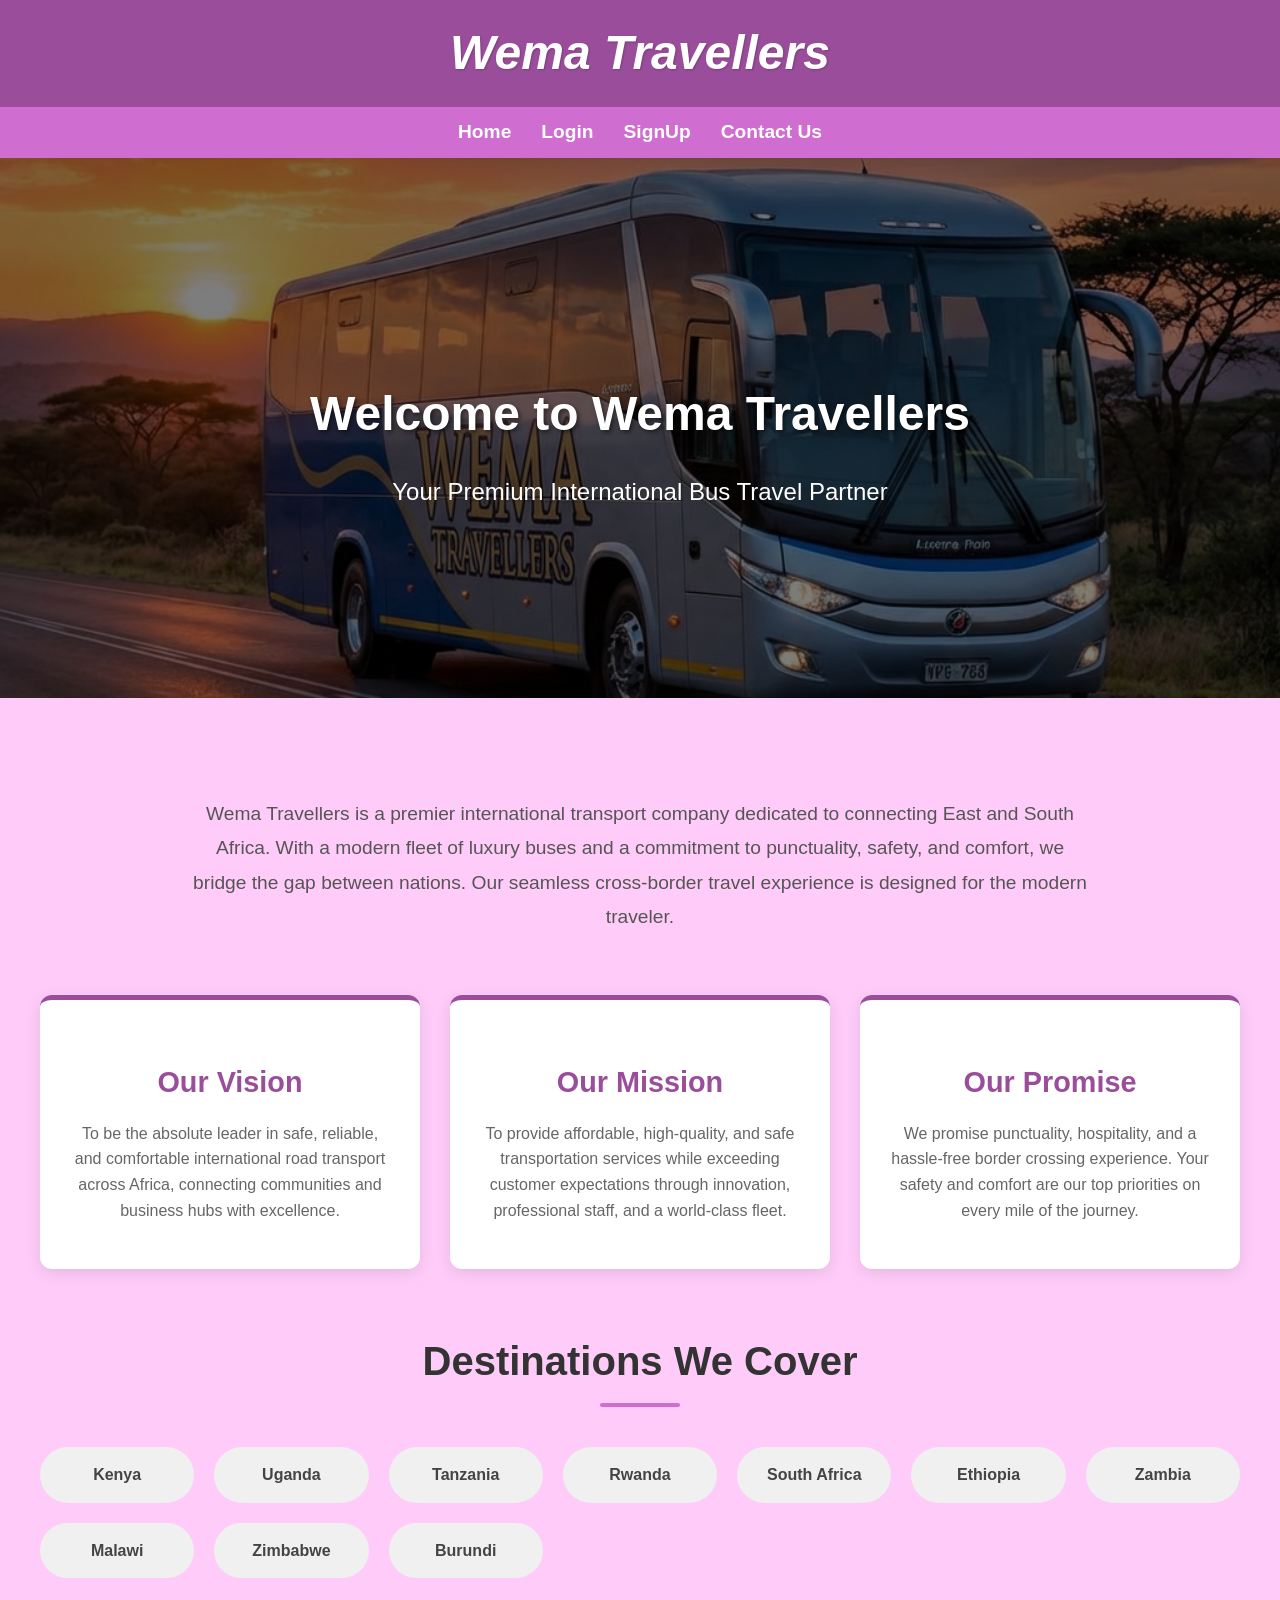
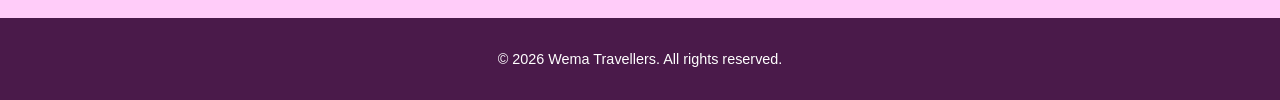
==== commit 387f3e7e: "Cleaning redundant comments and functionality" ====
--- a/pages/index.html
+++ b/pages/index.html
@@ -1,4 +1,4 @@
-<!DOCTYPE html> <!-- Declares this document as an HTML5 document, the modern standard for web pages. -->
+<!DOCTYPE html>
 <html lang="en">
 <head>
   <meta charset="UTF-8">
@@ -7,184 +7,116 @@
   <link rel="stylesheet" href="css/style.css">
   <link rel="stylesheet" href="css/main.css">
   <style>
-<!-- Opens an internal stylesheet block to define styles specific only to this home page. -->
-<!-- Hero Section - The large, visually striking header at the top of the page. -->
     .hero {
-<!-- background-image: Applies a visual layer. linear-gradient creates a dark overlay for text readability. -->
       background-image: linear-gradient(rgba(0, 0, 0, 0.5), rgba(0, 0, 0, 0.5)), url('img/wema_bus_sunset.png');
       height: 60vh;
       background-position: center;
-<!-- Ensures the focal point of the background image stays in the center of the box. -->
       background-size: cover;
       display: flex;
-<!-- Enables Flexbox, an advanced layout tool for aligning child elements. -->
       justify-content: center;
-<!-- Horizontally centers all content within this flex container. -->
       align-items: center;
-<!-- Vertically centers all content within this flex container. -->
       text-align: center;
-<!-- Centers any wrapped or inline text inside this container. -->
       color: white;
-<!-- Sets the default text color to white for high contrast against the dark background. -->
       margin-bottom: 40px;
-<!-- Adds 40 pixels of empty space below the hero section to separate it from the content. -->
     }
     .hero h1 {
       font-size: 3rem;
       margin-bottom: 20px;
-<!-- Adds space below the main heading. -->
-<!-- text-shadow: Adds a subtle shadow behind the text for better readability on complex backgrounds. -->
       text-shadow: 2px 2px 4px rgba(0, 0, 0, 0.5);
     }
     .hero p {
       font-size: 1.5rem;
-<!-- Sets a slightly smaller but still significant font size for the sub-heading. -->
       max-width: 800px;
-<!-- Limits the text width to 800 pixels so it stays readable on wide monitors. -->
       margin: 0 auto;
-<!-- Centers the paragraph element itself horizontally within its parent. -->
     }
-<!-- Section Container - Standardizes the width and padding for content blocks on the page. -->
     .section-container {
       max-width: 1200px;
-<!-- Prevents the content from stretching too wide on large screens, maintaining a focus center. -->
       margin: 0 auto;
-<!-- Centers the container block horizontally. -->
       padding: 40px 20px;
-<!-- Adds 40px padding to the top/bottom and 20px to the left/right. -->
     }
     h2.section-title {
       text-align: center;
-<!-- Centers the heading text. -->
       color: #333;
       font-size: 2.5rem;
-<!-- Sets a large, prominent font size. -->
       margin-bottom: 40px;
-<!-- Adds space below the title. -->
     }
     h2.section-title::after {
       content: '';
       display: block;
-<!-- Makes the box occupy its own line, allowing us to size it like an underline. -->
       width: 80px;
-<!-- Determines the length of the underline. -->
       height: 4px;
-<!-- Determines the thickness of the underline. -->
       background-color: var(--pink);
-<!-- Applies the brand's primary pink color using a CSS variable. -->
       margin: 10px auto 0;
-<!-- Adds 10px top margin and uses 'auto' flags to center the box. -->
       border-radius: 2px;
-<!-- Curves the edges of the underline for a softer, more modern look. -->
     }
-<!-- Vision Mission Goals Grid - Arrangement for internal company value cards. -->
     .vmg-grid {
       display: grid;
       grid-template-columns: repeat(auto-fit, minmax(300px, 1fr));
       gap: 30px;
-<!-- Adds a 30-pixel gap between each card in the grid. -->
       margin-bottom: 60px;
-<!-- Adds significant space below the grid section. -->
     }
     .vmg-card {
       background: white;
-<!-- Ensures the card has a solid white backdrop. -->
       padding: 30px;
-<!-- Adds internal space between the card's edge and its content. -->
       border-radius: 12px;
-<!-- Rounds the corners of the card. -->
       box-shadow: 0 4px 15px rgba(0, 0, 0, 0.1);
       text-align: center;
-<!-- Centers all text content inside the card. -->
       transition: transform 0.3s ease;
-<!-- Prepares a 0.3-second smooth animation for the 'hover' transform below. -->
       border-top: 5px solid var(--purple);
-<!-- Adds a thick purple border at the top for branding and visual interest. -->
     }
     .vmg-card:hover {
       transform: translateY(-10px);
-<!-- Lifts the card upwards by 10 pixels when the mouse cursor is over it. -->
     }
     .vmg-card h3 {
       color: var(--purple);
-<!-- Applies branding purple to the card title. -->
       font-size: 1.8rem;
-<!-- Sets a mid-range font size for headings in cards. -->
       margin-bottom: 15px;
-<!-- Adds space between the title and the paragraph below. -->
     }
     .vmg-card p {
       color: #666;
-<!-- Uses a softer grey for the body text to reduce eye strain. -->
       line-height: 1.6;
-<!-- Increases vertical space between lines of text for better readability. -->
     }
-<!-- Countries Grid - Layout for the destination list labels. -->
     .countries-grid {
       display: grid;
-<!-- Activates grid layout mode. -->
-<!-- auto-fill: Similar to auto-fit, it populates the row dynamically. Each pill is min 150px wide. -->
       grid-template-columns: repeat(auto-fill, minmax(150px, 1fr));
       gap: 20px;
-<!-- Spacing between the country pills. -->
       text-align: center;
-<!-- Centers text within the pills. -->
     }
     .country-pill {
       background-color: #f0f0f0;
-<!-- Sets a very light grey background for the pills. -->
       padding: 15px;
-<!-- Internal spacing for the pill shape. -->
       border-radius: 50px;
-<!-- Fully rounds the sides to create a 'pill' or 'button' shape. -->
       font-weight: 600;
-<!-- Makes the text semi-bold. -->
       color: #444;
-<!-- Dark grey text. -->
       transition: background 0.3s, color 0.3s;
-<!-- Smoothly fades the background and text color on interaction. -->
     }
-    HOVER EFFECT: Enhances the pill appearance when hovered.
     .country-pill:hover {
       background-color: #4a1a4a !important;
-<!-- Forces a dark purple background on hover. -->
       border: 2px solid #4a1a4a !important;
-<!-- Adds a matching border. -->
       color: white !important;
-<!-- Flips text to white for clarity against the dark purple. -->
       cursor: pointer;
-<!-- Changes mouse to the hand 'clicking' icon. -->
       transform: scale(1.05);
-<!-- Slightly grows the button size by 5%. -->
       font-weight: bold;
-<!-- Makes the text even bolder. -->
     }
-<!-- Intro Text - The welcoming blurb below the hero section. -->
     .intro-text {
       text-align: center;
-<!-- Centers the introduction paragraph. -->
       font-size: 1.2rem;
-<!-- Sets a slightly larger than normal size for emphasis. -->
       color: #555;
-<!-- Medium grey text color. -->
       max-width: 900px;
-<!-- Prevents the lines from becoming too long and tiring to read. -->
       margin: 0 auto 60px;
-<!-- Centers the block and adds 60px space below it. -->
       line-height: 1.8;
-<!-- Generous spacing between text lines for a clean, open feel. -->
     }
   </style>
 </head>
 <body>
   <script src="js/header1.js"></script>
-  <div class="hero"> <!-- Background container. -->
-    <div class="hero-content"> <!-- Inner container for text centering. -->
-      <h1>Welcome to Wema Travellers</h1> <!-- Main tagline. -->
+  <div class="hero">
+    <div class="hero-content">
+      <h1>Welcome to Wema Travellers</h1>
       <p>Your Premium International Bus Travel Partner</p>
     </div>
   </div>
-  <div class="section-container"> <!-- Main content wrapper for standard alignment. -->
+  <div class="section-container">
     <div class="intro-text">
       <p>
         Wema Travellers is a premier international transport company dedicated to connecting East and South Africa.
@@ -193,26 +125,26 @@
         Our seamless cross-border travel experience is designed for the modern traveler.
       </p>
     </div>
-    <div class="vmg-grid"> <!-- Grid wrapper. -->
-      <div class="vmg-card"> <!-- Individual value card. -->
-        <h3>Our Vision</h3> <!-- Card Title. -->
+    <div class="vmg-grid">
+      <div class="vmg-card">
+        <h3>Our Vision</h3>
         <p>To be the absolute leader in safe, reliable, and comfortable international road transport across Africa,
-          connecting communities and business hubs with excellence.</p> <!-- Vision description. -->
+          connecting communities and business hubs with excellence.</p>
       </div>
-      <div class="vmg-card"> <!-- Individual value card. -->
-        <h3>Our Mission</h3> <!-- Card Title. -->
+      <div class="vmg-card">
+        <h3>Our Mission</h3>
         <p>To provide affordable, high-quality, and safe transportation services while exceeding customer expectations
-          through innovation, professional staff, and a world-class fleet.</p> <!-- Mission description. -->
+          through innovation, professional staff, and a world-class fleet.</p>
       </div>
-      <div class="vmg-card"> <!-- Individual value card. -->
-        <h3>Our Promise</h3> <!-- Card Title. -->
+      <div class="vmg-card">
+        <h3>Our Promise</h3>
         <p>We promise punctuality, hospitality, and a hassle-free border crossing experience. Your safety and comfort
-          are our top priorities on every mile of the journey.</p> <!-- Promise description. -->
+          are our top priorities on every mile of the journey.</p>
       </div>
     </div>
-    <h2 class="section-title">Destinations We Cover</h2> <!-- Section heading with custom underline. -->
-    <div class="countries-grid"> <!-- Grid of country labels. -->
-      <div class="country-pill">Kenya</div> <!-- Individual country label. -->
+    <h2 class="section-title">Destinations We Cover</h2>
+    <div class="countries-grid">
+      <div class="country-pill">Kenya</div>
       <div class="country-pill">Uganda</div>
       <div class="country-pill">Tanzania</div>
       <div class="country-pill">Rwanda</div>
